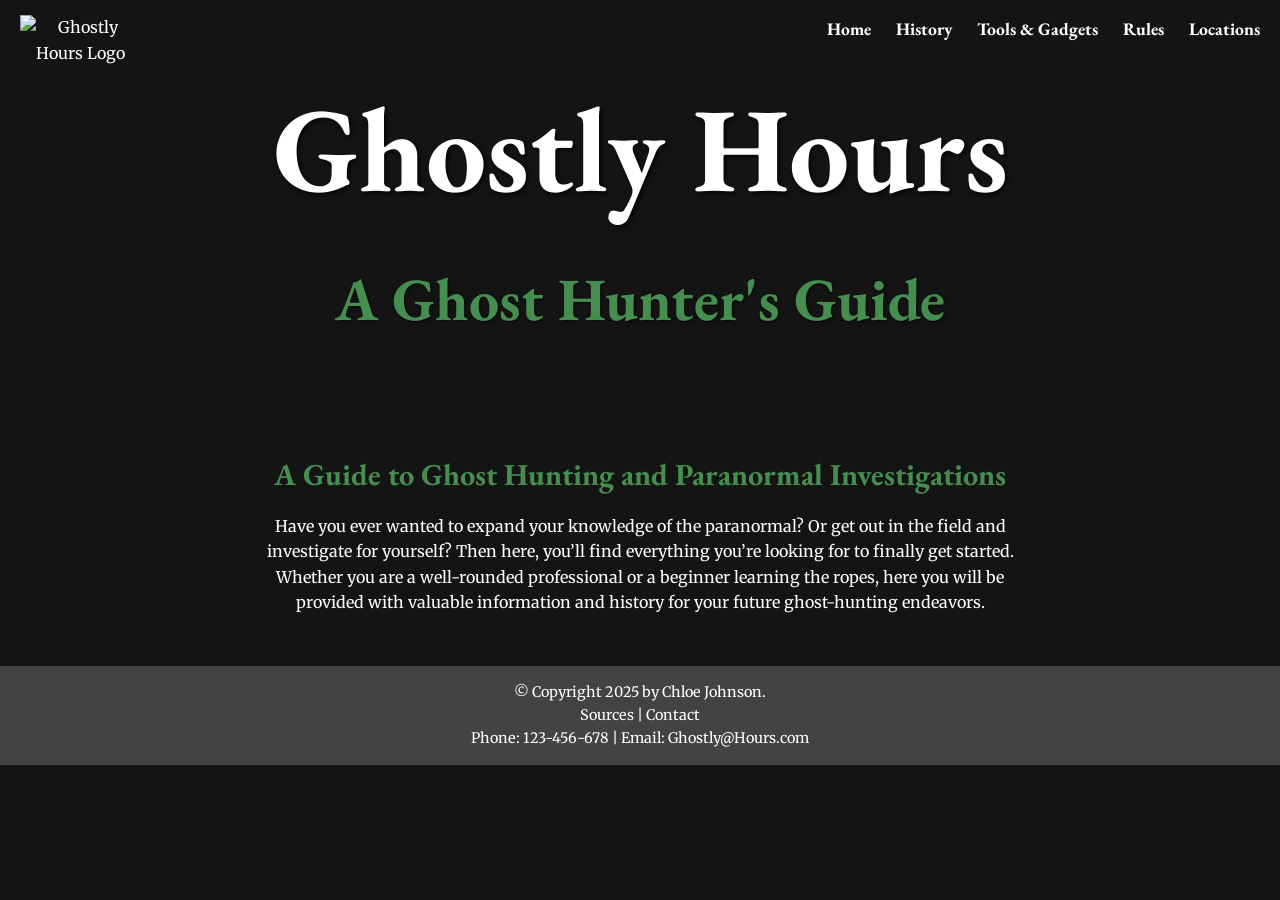
==== index.html @ ab5c8c84 "Add files via upload Add the index.html and styles.css. Add the ghostlyLOGO.gif and Header1.jpg" ====
<!DOCTYPE html>
<html lang="en">
<head>
  <meta charset="UTF-8">
  <meta name="viewport" content="width=device-width, initial-scale=1.0">
  <meta name="description" content="Ghostly Hours is a guide for ghost hunting and paranormal investigations.">
  <title>Ghostly Hours: A Ghost Hunter's Guide</title>

  <!-- Google Fonts: EB Garamond & Merriweather -->
  <link rel="preconnect" href="https://fonts.googleapis.com">
  <link rel="preconnect" href="https://fonts.gstatic.com" crossorigin>
  <link href="https://fonts.googleapis.com/css2?family=EB+Garamond:ital,wght@0,400..800;1,400..800&family=Merriweather:ital,opsz,wght@0,18..144,300..900;1,18..144,300..900&display=swap" rel="stylesheet">

  <!-- CSS File -->
  <link rel="stylesheet" href="styles.css">
</head>
<body>

  <!-- HEADER with background image -->
  <header class="site-header">
    <!-- Logo -->
    <img src="images/ghostlyLOGO.gif" alt="Ghostly Hours Logo" class="logo">

    <!-- Navigation Menu -->
    <nav class="top-nav">
      <ul>
        <li><a href="index.html">Home</a></li>
        <li><a href="#">History</a></li>
        <li><a href="#">Tools &amp; Gadgets</a></li>
        <li><a href="#">Rules</a></li>
        <li><a href="#">Locations</a></li>
      </ul>
    </nav>

    <!-- Centered Title and Tagline -->
    <div class="header-text">
      <h1>Ghostly Hours</h1>
      <p class="tagline">A Ghost Hunter's Guide</p>
    </div>
  </header>

  <!-- MAIN CONTENT -->
  <main>
    <section class="intro">
      <h2>A Guide to Ghost Hunting and Paranormal Investigations</h2>
      <p>
        Have you ever wanted to expand your knowledge of the paranormal? Or get out in the field and investigate for yourself?  
        Then here, you’ll find everything you’re looking for to finally get started. Whether you are a well-rounded professional or a beginner learning the ropes, here you will be provided with valuable information and history for your future ghost-hunting endeavors.
      </p>
    </section>
  </main>

  <!-- FOOTER -->
  <footer>
    <p>&copy; Copyright 2025 by Chloe Johnson.</p>
    <p>
      <a href="#">Sources</a> | 
      <a href="#">Contact</a>
    </p>
    <p>Phone: 123-456-678 | Email: Ghostly@Hours.com</p>
  </footer>

</body>
</html>
---- styles.css ----
/* === Root Variables: Color Scheme === */
:root {
  --text: #ffffff;
  --background: #141415;
  --primary: #27272a;
  --secondary: #434346;
  --accent: #458e4f;
}

/* === Reset === */
* {
  box-sizing: border-box;
  margin: 0;
  padding: 0;
}

/* === Body === */
body {
  background-color: var(--background);
  color: var(--text);
  font-family: 'Merriweather', serif;
  line-height: 1.6;
}

/* === Header === */
.site-header {
  position: relative;
  width: 100%;
  height: 400px;
  background: url('images/Header1.jpg') no-repeat center center/cover;
  display: flex;
  align-items: center;
  justify-content: center;
  text-align: center;
}

/* Logo at top-left */
.logo {
  position: absolute;
  top: 15px;
  left: 20px;
  width: 120px;
  height: auto;
}

/* Navigation at top-right */
.top-nav {
  position: absolute;
  top: 15px;
  right: 20px;
}

.top-nav ul {
  list-style: none;
  display: flex;
  gap: 25px;
}

.top-nav ul li a {
  font-family: 'EB Garamond', serif;
  font-size: 1.1rem;
  text-decoration: none;
  color: var(--text);
  font-weight: bold;
  transition: color 0.3s ease;
}

.top-nav ul li a:hover {
  color: var(--accent);
}

/* Centered title and tagline */
.header-text {
  color: var(--text);
}

.header-text h1 {
  font-family: 'EB Garamond', serif;
  font-size: 120px;
  font-weight: bold;
  text-shadow: 2px 2px 4px rgba(0, 0, 0, 0.8);
}

.header-text .tagline {
  font-family: 'EB Garamond', serif;
  font-size: 60px;
  font-weight: bold;
  margin-top: 6px;
  color: var(--accent);
  text-shadow: 1px 1px 3px rgba(0, 0, 0, 0.7);
}

/* === Intro Section === */
.intro {
  margin: 30px auto;
  max-width: 800px;
  text-align: center;
  padding: 20px;
}

.intro h2 {
  font-family: 'EB Garamond', serif;
  font-size: 1.9rem;
  font-weight: bold;
  margin-bottom: 15px;
  color: var(--accent);
}

.intro p {
  font-family: 'Merriweather', serif;
  font-size: 1rem;
}

/* === Footer === */
footer {
  background-color: var(--secondary);
  text-align: center;
  padding: 15px;
  margin-top: 30px;
  font-size: 0.9rem;
}

footer a {
  color: var(--text);
  text-decoration: none;
}

footer a:hover {
  color: var(--accent);
}
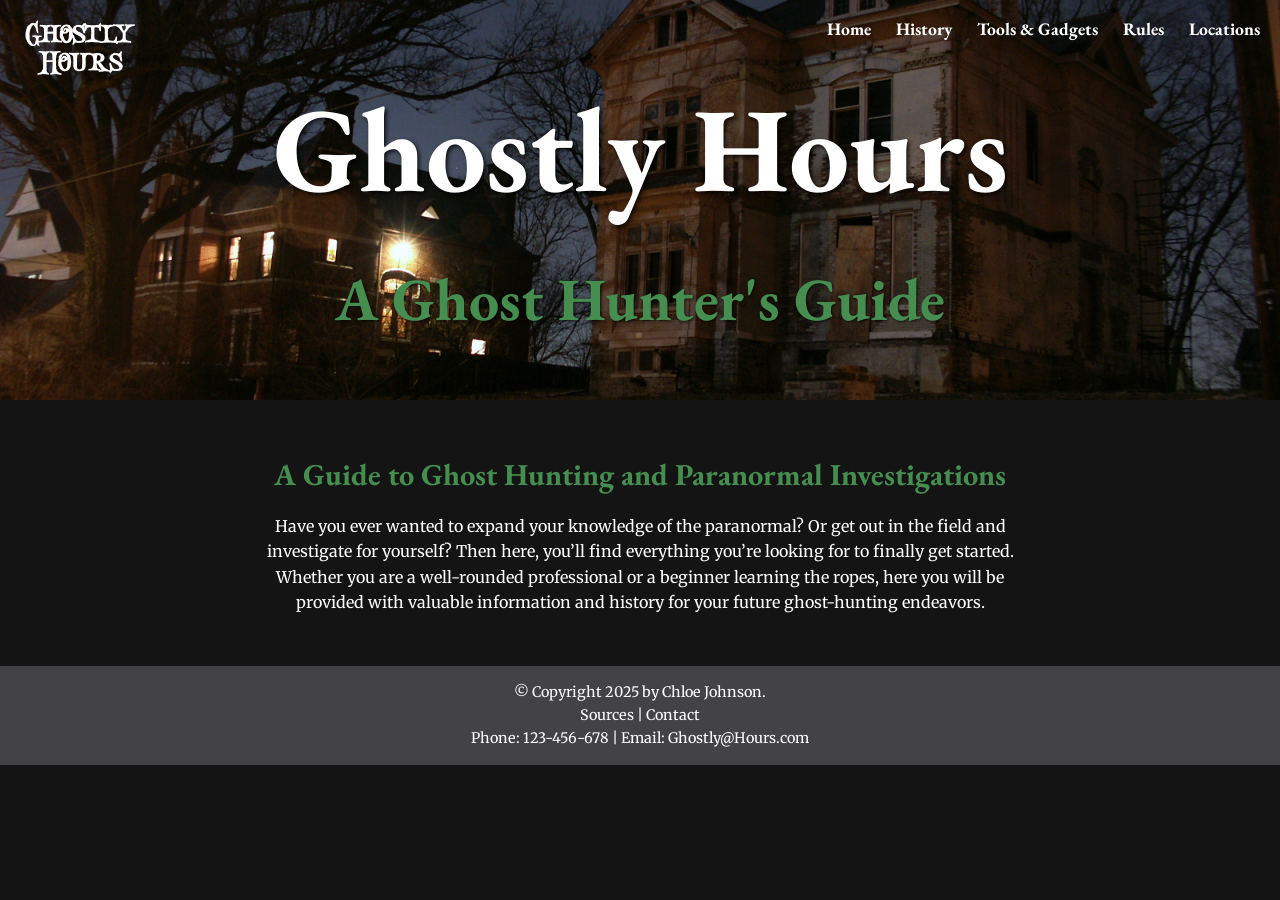
==== commit b924e5de: "Update index.html" ====
--- a/index.html
+++ b/index.html
@@ -18,8 +18,8 @@
 
   <!-- HEADER with background image -->
   <header class="site-header">
-    <!-- Logo -->
-    <img src="images/ghostlyLOGO.gif" alt="Ghostly Hours Logo" class="logo">
+    <!-- Logo (updated path - now in same folder) -->
+    <img src="ghostlyLOGO.gif" alt="Ghostly Hours Logo" class="logo">
 
     <!-- Navigation Menu -->
     <nav class="top-nav">
--- a/styles.css
+++ b/styles.css
@@ -27,7 +27,9 @@
   position: relative;
   width: 100%;
   height: 400px;
-  background: url('images/Header1.jpg') no-repeat center center/cover;
+
+  background: url('Header1.jpg') no-repeat center center/cover;
+
   display: flex;
   align-items: center;
   justify-content: center;
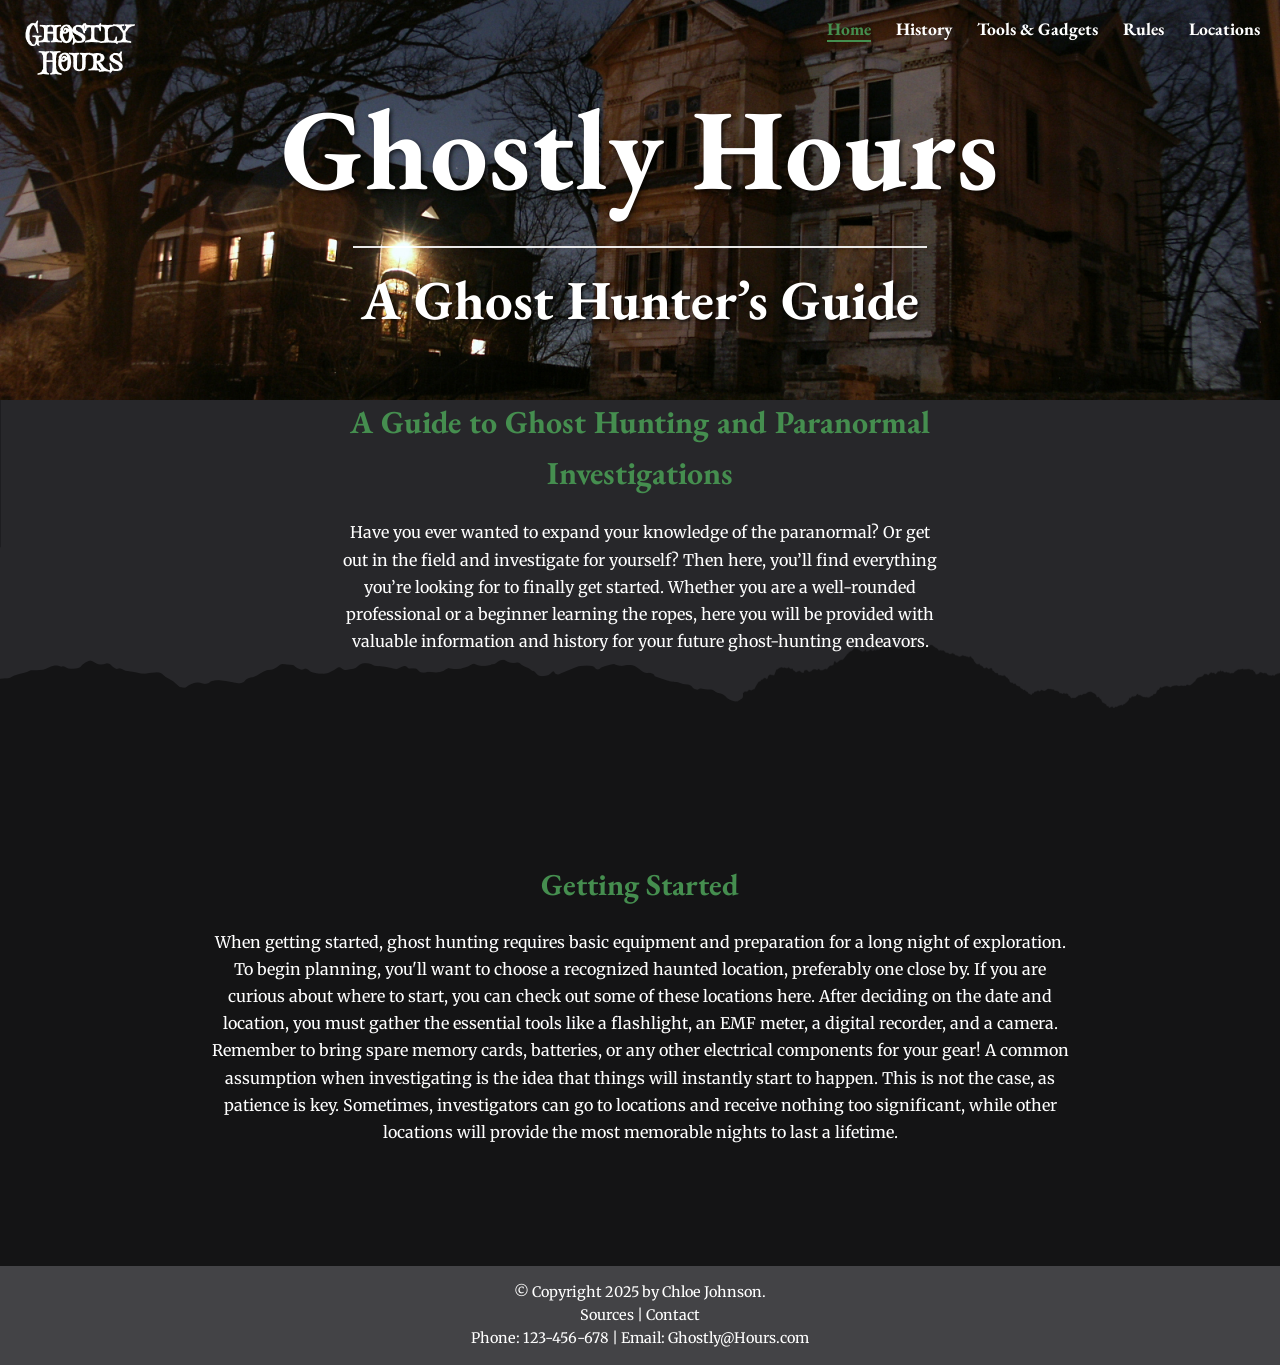
==== commit 66dd4fb4: "Add files via upload added many image jpg and pngs, updated index and styles files. added tools html" ====
--- a/index.html
+++ b/index.html
@@ -6,59 +6,67 @@
   <meta name="description" content="Ghostly Hours is a guide for ghost hunting and paranormal investigations.">
   <title>Ghostly Hours: A Ghost Hunter's Guide</title>
 
-  <!-- Google Fonts: EB Garamond & Merriweather -->
+  <!-- Google Fonts -->
   <link rel="preconnect" href="https://fonts.googleapis.com">
   <link rel="preconnect" href="https://fonts.gstatic.com" crossorigin>
-  <link href="https://fonts.googleapis.com/css2?family=EB+Garamond:ital,wght@0,400..800;1,400..800&family=Merriweather:ital,opsz,wght@0,18..144,300..900;1,18..144,300..900&display=swap" rel="stylesheet">
+  <link href="https://fonts.googleapis.com/css2?family=EB+Garamond:wght@400;600;700&family=Merriweather:wght@300;400;700&display=swap" rel="stylesheet">
 
-  <!-- CSS File -->
   <link rel="stylesheet" href="styles.css">
 </head>
 <body>
-
-  <!-- HEADER with background image -->
   <header class="site-header">
-    <!-- Logo (updated path - now in same folder) -->
     <img src="ghostlyLOGO.gif" alt="Ghostly Hours Logo" class="logo">
 
-    <!-- Navigation Menu -->
     <nav class="top-nav">
-      <ul>
-        <li><a href="index.html">Home</a></li>
-        <li><a href="#">History</a></li>
-        <li><a href="#">Tools &amp; Gadgets</a></li>
-        <li><a href="#">Rules</a></li>
-        <li><a href="#">Locations</a></li>
-      </ul>
-    </nav>
+  <ul>
+    <li><a href="index.html" class="active">Home</a></li>
+    <li><a href="history.html">History</a></li>
+    <li><a href="tools.html">Tools &amp; Gadgets</a></li>
+    <li><a href="#">Rules</a></li>
+    <li><a href="#">Locations</a></li>
+  </ul>
+</nav>
 
-    <!-- Centered Title and Tagline -->
     <div class="header-text">
-      <h1>Ghostly Hours</h1>
-      <p class="tagline">A Ghost Hunter's Guide</p>
+      <h1 class="main-title">Ghostly Hours</h1>
+      <hr class="divider-line">
+      <p class="tagline">A Ghost Hunter’s Guide</p>
     </div>
   </header>
 
-  <!-- MAIN CONTENT -->
   <main>
-    <section class="intro">
-      <h2>A Guide to Ghost Hunting and Paranormal Investigations</h2>
+    <!-- Intro Section with Image Overlay -->
+    <section class="intro-section">
+      <img src="Faded.png" alt="Haunted texture" class="intro-image">
+      <div class="intro-text">
+        <h2>A Guide to Ghost Hunting and Paranormal Investigations</h2>
+        <p>
+          Have you ever wanted to expand your knowledge of the paranormal? Or get out in the field and investigate for yourself?
+          Then here, you’ll find everything you’re looking for to finally get started. Whether you are a well-rounded professional
+          or a beginner learning the ropes, here you will be provided with valuable information and history for your future ghost-hunting endeavors.
+        </p>
+      </div>
+    </section>
+
+    <!-- Getting Started Section -->
+    <section class="getting-started">
+      <h2>Getting Started</h2>
       <p>
-        Have you ever wanted to expand your knowledge of the paranormal? Or get out in the field and investigate for yourself?  
-        Then here, you’ll find everything you’re looking for to finally get started. Whether you are a well-rounded professional or a beginner learning the ropes, here you will be provided with valuable information and history for your future ghost-hunting endeavors.
+        When getting started, ghost hunting requires basic equipment and preparation for a long night of exploration. To begin planning,
+        you'll want to choose a recognized haunted location, preferably one close by. If you are curious about where to start, you can check
+        out some of these locations here. After deciding on the date and location, you must gather the essential tools like a flashlight,
+        an EMF meter, a digital recorder, and a camera. Remember to bring spare memory cards, batteries, or any other electrical components
+        for your gear! A common assumption when investigating is the idea that things will instantly start to happen. This is not the case,
+        as patience is key. Sometimes, investigators can go to locations and receive nothing too significant, while other locations will
+        provide the most memorable nights to last a lifetime.
       </p>
     </section>
   </main>
 
-  <!-- FOOTER -->
   <footer>
     <p>&copy; Copyright 2025 by Chloe Johnson.</p>
-    <p>
-      <a href="#">Sources</a> | 
-      <a href="#">Contact</a>
-    </p>
+    <p><a href="#">Sources</a> | <a href="#">Contact</a></p>
     <p>Phone: 123-456-678 | Email: Ghostly@Hours.com</p>
   </footer>
-
 </body>
 </html>
--- a/styles.css
+++ b/styles.css
@@ -27,16 +27,99 @@
   position: relative;
   width: 100%;
   height: 400px;
-
   background: url('Header1.jpg') no-repeat center center/cover;
-
   display: flex;
   align-items: center;
   justify-content: center;
   text-align: center;
 }
-
-/* Logo at top-left */
+/* === Subpage Header (for History Page) === */
+.subpage-header {
+  position: relative;
+  width: 100%;
+  height: 350px;
+  background-size: cover;
+  background-position: center center;
+  display: flex;
+  justify-content: center;
+  align-items: center;
+}
+
+.subpage-header::after {
+  content: "";
+  position: absolute;
+  inset: 0;
+  background-color: rgba(0, 0, 0, 0.5); /* subtle dark overlay for readability */
+}
+
+.subpage-title {
+  position: relative;
+  text-align: center;
+  z-index: 2;
+}
+
+.subpage-title h1 {
+  font-family: 'EB Garamond', serif;
+  font-size: 90px;
+  font-weight: 700;
+  color: #ffffff;
+  text-shadow: 2px 2px 5px rgba(0, 0, 0, 0.7);
+}
+
+/* Adjust nav placement for subpage */
+.subpage-header .top-nav {
+  position: absolute;
+  top: 20px;
+  right: 20px;
+}
+/* === Subpage Header (for History Page) === */
+.subpage-header {
+  position: relative;
+  width: 100%;
+  height: 350px;
+  background-size: cover;
+  background-position: center center;
+  display: flex;
+  justify-content: center;
+  align-items: center;
+}
+
+.subpage-header::after {
+  content: "";
+  position: absolute;
+  inset: 0;
+  background-color: rgba(0, 0, 0, 0.5); /* subtle dark overlay for readability */
+}
+
+.subpage-title {
+  position: relative;
+  text-align: center;
+  z-index: 2;
+}
+
+.subpage-title h1 {
+  font-family: 'EB Garamond', serif;
+  font-size: 90px;
+  font-weight: 700;
+  color: #ffffff;
+  text-shadow: 2px 2px 5px rgba(0, 0, 0, 0.7);
+}
+
+/* === Fix for Unclickable Navigation on Subpages === */
+.subpage-header .top-nav {
+  position: absolute;
+  top: 20px;
+  right: 20px;
+  z-index: 10; /* ensures links sit above overlay */
+}
+
+.top-nav a {
+  position: relative;
+  z-index: 10;
+  pointer-events: auto; /* makes sure they’re clickable */
+}
+
+/* Logo */
 .logo {
   position: absolute;
   top: 15px;
@@ -45,7 +128,7 @@
   height: auto;
 }
 
-/* Navigation at top-right */
+/* Navigation */
 .top-nav {
   position: absolute;
   top: 15px;
@@ -71,46 +154,113 @@
   color: var(--accent);
 }
 
-/* Centered title and tagline */
+/* Active navigation highlight */
+.top-nav a.active {
+  color: var(--accent);
+  font-weight: bold;
+  border-bottom: 2px solid var(--accent);
+}
+
+/* === Header Text === */
 .header-text {
-  color: var(--text);
-}
-
-.header-text h1 {
-  font-family: 'EB Garamond', serif;
-  font-size: 120px;
-  font-weight: bold;
-  text-shadow: 2px 2px 4px rgba(0, 0, 0, 0.8);
-}
-
-.header-text .tagline {
-  font-family: 'EB Garamond', serif;
-  font-size: 60px;
-  font-weight: bold;
-  margin-top: 6px;
-  color: var(--accent);
-  text-shadow: 1px 1px 3px rgba(0, 0, 0, 0.7);
-}
-
-/* === Intro Section === */
-.intro {
-  margin: 30px auto;
-  max-width: 800px;
-  text-align: center;
+  text-align: center;
+  color: #ffffff;
+}
+
+.main-title {
+  font-family: 'EB Garamond', serif;
+  font-size: 115px;
+  font-weight: 700;
+  color: #ffffff;
+  letter-spacing: 1px;
+  text-shadow: 2px 2px 4px rgba(0, 0, 0, 0.7);
+  margin-bottom: 0.4rem;
+}
+
+.divider-line {
+  display: block;
+  margin: 0 auto;
+  width: 80%;
+  max-width: 720px;
+  height: 2px;
+  background-color: #ffffff;
+  border: none;
+  opacity: 0.9;
+}
+
+.tagline {
+  font-family: 'EB Garamond', serif;
+  font-size: 55px; /* Bigger tagline */
+  font-weight: 700;
+  color: #ffffff;
+  margin-top: 0.5rem;
+  text-shadow: 2px 2px 3px rgba(0, 0, 0, 0.7);
+}
+
+/* === Intro Section with Image Overlay === */
+.intro-section {
+  position: relative;
+  width: 100%;
+  height: 420px;
+  overflow: hidden;
+  display: flex;
+  justify-content: center;
+  align-items: center;
+  margin-top: 0px;
+}
+
+.intro-image {
+  width: 100%;
+  height: 100%;
+  object-fit: cover;
+  filter: brightness(100%);
+}
+
+.intro-text {
+  position: absolute;
+  top: 30%;
+  left: 50%;
+  transform: translate(-50%, -50%);
+  text-align: center;
+  max-width: 900px;
+  color: var(--text);
+  padding: 0 20px;
+}
+
+.intro-text h2 {
+  font-family: 'EB Garamond', serif;
+  color: var(--accent);
+  font-size: 2rem;
+  margin-bottom: 20px;
+}
+
+.intro-text p {
+  font-family: 'Merriweather', serif;
+  font-size: 1rem;
+  line-height: 1.7;
+  color: var(--text);
+}
+
+/* === Getting Started Section === */
+.getting-started {
+  text-align: center;
+  max-width: 900px;
+  margin: 20px auto 100px auto;
   padding: 20px;
 }
 
-.intro h2 {
+.getting-started h2 {
   font-family: 'EB Garamond', serif;
   font-size: 1.9rem;
-  font-weight: bold;
-  margin-bottom: 15px;
-  color: var(--accent);
-}
-
-.intro p {
+  color: var(--accent);
+  margin-bottom: 20px;
+}
+
+.getting-started p {
   font-family: 'Merriweather', serif;
   font-size: 1rem;
+  line-height: 1.7;
+  color: var(--text);
 }
 
 /* === Footer === */
@@ -130,3 +280,249 @@
 footer a:hover {
   color: var(--accent);
 }
+/* === History Page Styling Fixes === */
+
+/* Headline styling */
+.page-intro h2 {
+  font-family: 'EB Garamond', serif;
+  color: var(--accent);
+  font-weight: 700;
+  font-size: 1.9rem;
+  text-align: center;
+  margin-bottom: 25px;
+}
+
+/* Sources section */
+.sources {
+  text-align: center;
+  max-width: 900px;
+  margin: 20px auto 80px auto;
+  font-family: 'Merriweather', serif;
+}
+
+.sources h3 {
+  color: var(--accent);
+  font-size: 1.3rem;
+  font-weight: 700;
+  margin-bottom: 10px;
+}
+
+.sources ul {
+  list-style: none;
+  padding: 0;
+}
+
+.sources ul li {
+  margin: 8px 0;
+}
+
+.sources a {
+  color: var(--accent);
+  text-decoration: none;
+  font-size: 0.9rem;
+  transition: color 0.3s ease;
+}
+
+.sources a:hover {
+  color: #5cb86a; /* lighter green hover */
+  text-decoration: underline;
+}
+/* === Tools & Gadgets Page Layout === */
+
+/* Grid layout for tools */
+.tools-grid {
+  display: grid;
+  grid-template-columns: repeat(2, 1fr);
+  gap: 40px;
+  max-width: 1000px;
+  margin: 50px auto;
+  text-align: center;
+}
+
+.tool-item img {
+  width: 100%;
+  height: auto;
+  border-radius: 8px;
+}
+
+.tool-item h3 {
+  color: var(--accent);
+  font-family: 'EB Garamond', serif;
+  font-size: 1.5rem;
+  margin-top: 15px;
+}
+
+.tool-item p {
+  font-family: 'Merriweather', serif;
+  font-size: 1rem;
+  color: var(--text);
+  margin-top: 10px;
+}
+
+/* === Tools Table Section === */
+.tools-table-section {
+  text-align: center;
+  max-width: 1000px;
+  margin: 50px auto;
+}
+
+.tools-table-section h3 {
+  color: var(--accent);
+  font-size: 1.8rem;
+  font-family: 'EB Garamond', serif;
+  margin-bottom: 15px;
+}
+
+.tools-table {
+  width: 100%;
+  border-collapse: collapse;
+  margin-top: 20px;
+}
+
+.tools-table th,
+.tools-table td {
+  border: 1px solid var(--secondary);
+  padding: 10px;
+  color: var(--text);
+}
+
+.tools-table th {
+  background-color: var(--primary);
+  color: var(--accent);
+  font-weight: bold;
+}
+
+.tools-table td {
+  background-color: var(--background);
+}
+
+/* === Tools Page Summary Section === */
+.summary {
+  text-align: center;
+  max-width: 900px;
+  margin: 40px auto 80px auto;
+  font-family: 'Merriweather', serif;
+  font-size: 1rem;
+  color: var(--text);
+  line-height: 1.7;
+}
+/* === TOOLS PAGE ADJUSTMENTS === */
+
+/* Headline text under banner */
+.page-intro h2 {
+  color: var(--accent);
+  font-family: 'EB Garamond', serif;
+  font-size: 2.3rem;     /* bigger headline */
+  font-weight: 600;      /* semi-bold */
+  text-align: center;
+  margin-bottom: 15px;
+}
+
+.page-intro p {
+  font-family: 'Merriweather', serif;
+  font-size: 1.2rem;     /* bigger supporting text */
+  line-height: 1.8;
+  color: var(--text);
+  text-align: center;
+  max-width: 900px;
+  margin: 0 auto 40px auto;
+}
+
+/* Larger body text for the whole tools page */
+.tool-item p,
+.tools-table-section p,
+.tools-table td,
+.tools-table th,
+.summary p {
+  font-size: 1.1rem;
+  line-height: 1.8;
+}
+
+/* Remove border/white frame on K-II Meter image */
+.tool-item img {
+  width: 100%;
+  height: auto;
+  border: none;
+  border-radius: 8px;
+  outline: none;
+  box-shadow: none;
+  background: none;
+}
+
+/* Summary section emphasized */
+.summary p {
+  font-size: 1.25rem;     /* bigger text */
+  font-weight: 600;       /* semi-bold */
+  text-align: center;
+  margin-top: 30px;
+}
+
+/* === HISTORY PAGE DIVIDER - THIN VERSION === */
+.line-divider {
+  text-align: center;
+  margin: 60px auto 50px auto;
+  width: 100%;
+}
+
+.line-divider img {
+  display: block;
+  margin: 0 auto;
+  width: 75%;           /* keeps it long */
+  max-width: 900px;
+  height: 2px;          /* makes it thin and sleek */
+  object-fit: cover;    /* maintains smooth scaling */
+  opacity: 0.8;
+  filter: brightness(90%);
+}
+
+/* === HISTORY PAGE HEADLINE SPACING === */
+.page-intro h2 {
+  margin-top: 40px;      /* moves headline down from the banner */
+  font-size: 2.2rem;     /* optional: keeps it strong but elegant */
+  font-weight: 600;      /* semi-bold for readability */
+  color: var(--accent);
+  text-align: center;
+}
+
+/* === HISTORY PAGE CENTER IMAGE === */
+.center-image {
+  text-align: center;
+  margin: 40px auto;
+}
+
+.center-image img {
+  width: 60%;
+  max-width: 700px;
+  height: auto;
+  border-radius: 6px;
+  box-shadow: 0 0 10px rgba(0, 0, 0, 0.5);
+}
+
+.center-image p {
+  font-family: 'Merriweather', serif;
+  font-size: 1rem;
+  color: var(--text);
+  margin-top: 10px;
+  font-style: italic;
+  opacity: 0.9;
+}
+
+/* === HISTORY PAGE SOURCE LINKS INLINE === */
+.source-links {
+  text-align: center;
+  margin-top: 10px;
+  font-family: 'Merriweather', serif;
+  font-size: 0.95rem;
+}
+
+.source-links a {
+  color: var(--accent);
+  text-decoration: none;
+  padding: 0 8px;
+  transition: color 0.3s ease;
+}
+
+.source-links a:hover {
+  color: #5cb86a; /* slightly lighter on hover */
+  text-decoration: underline;
+}
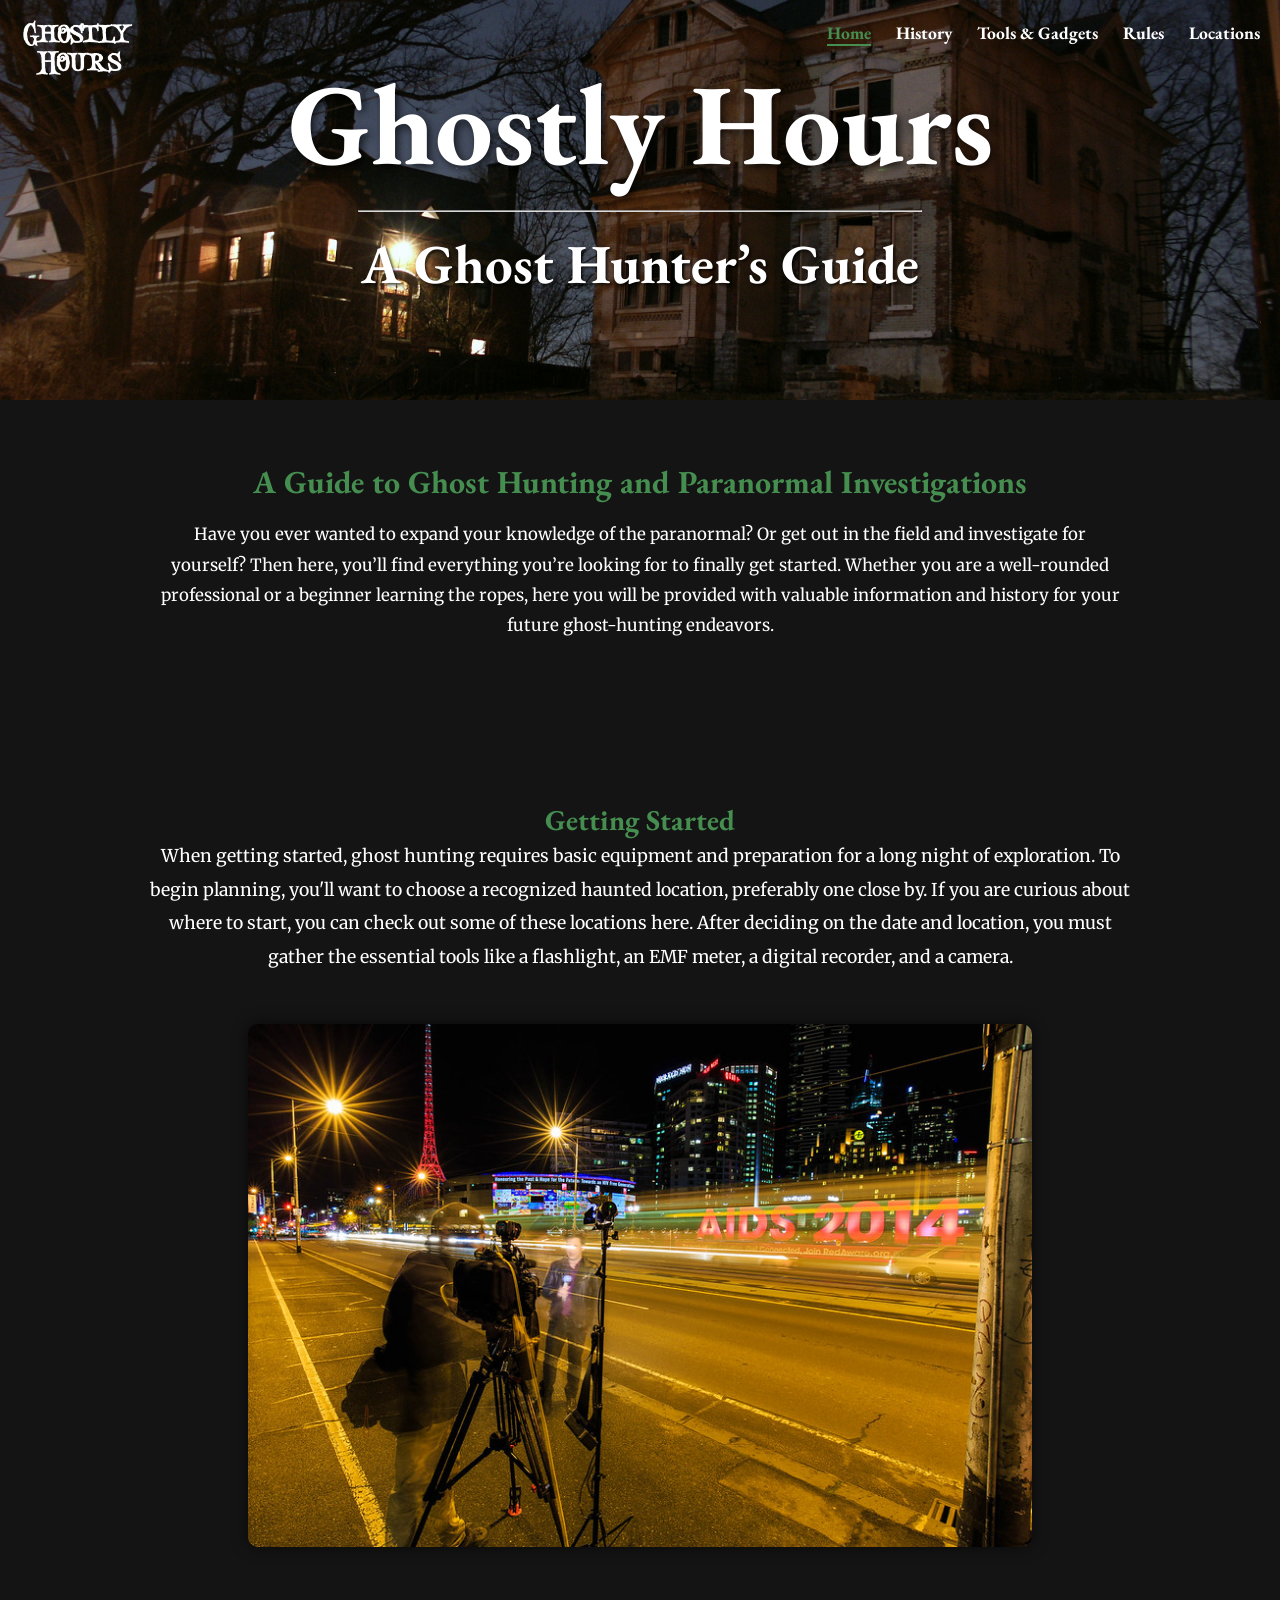
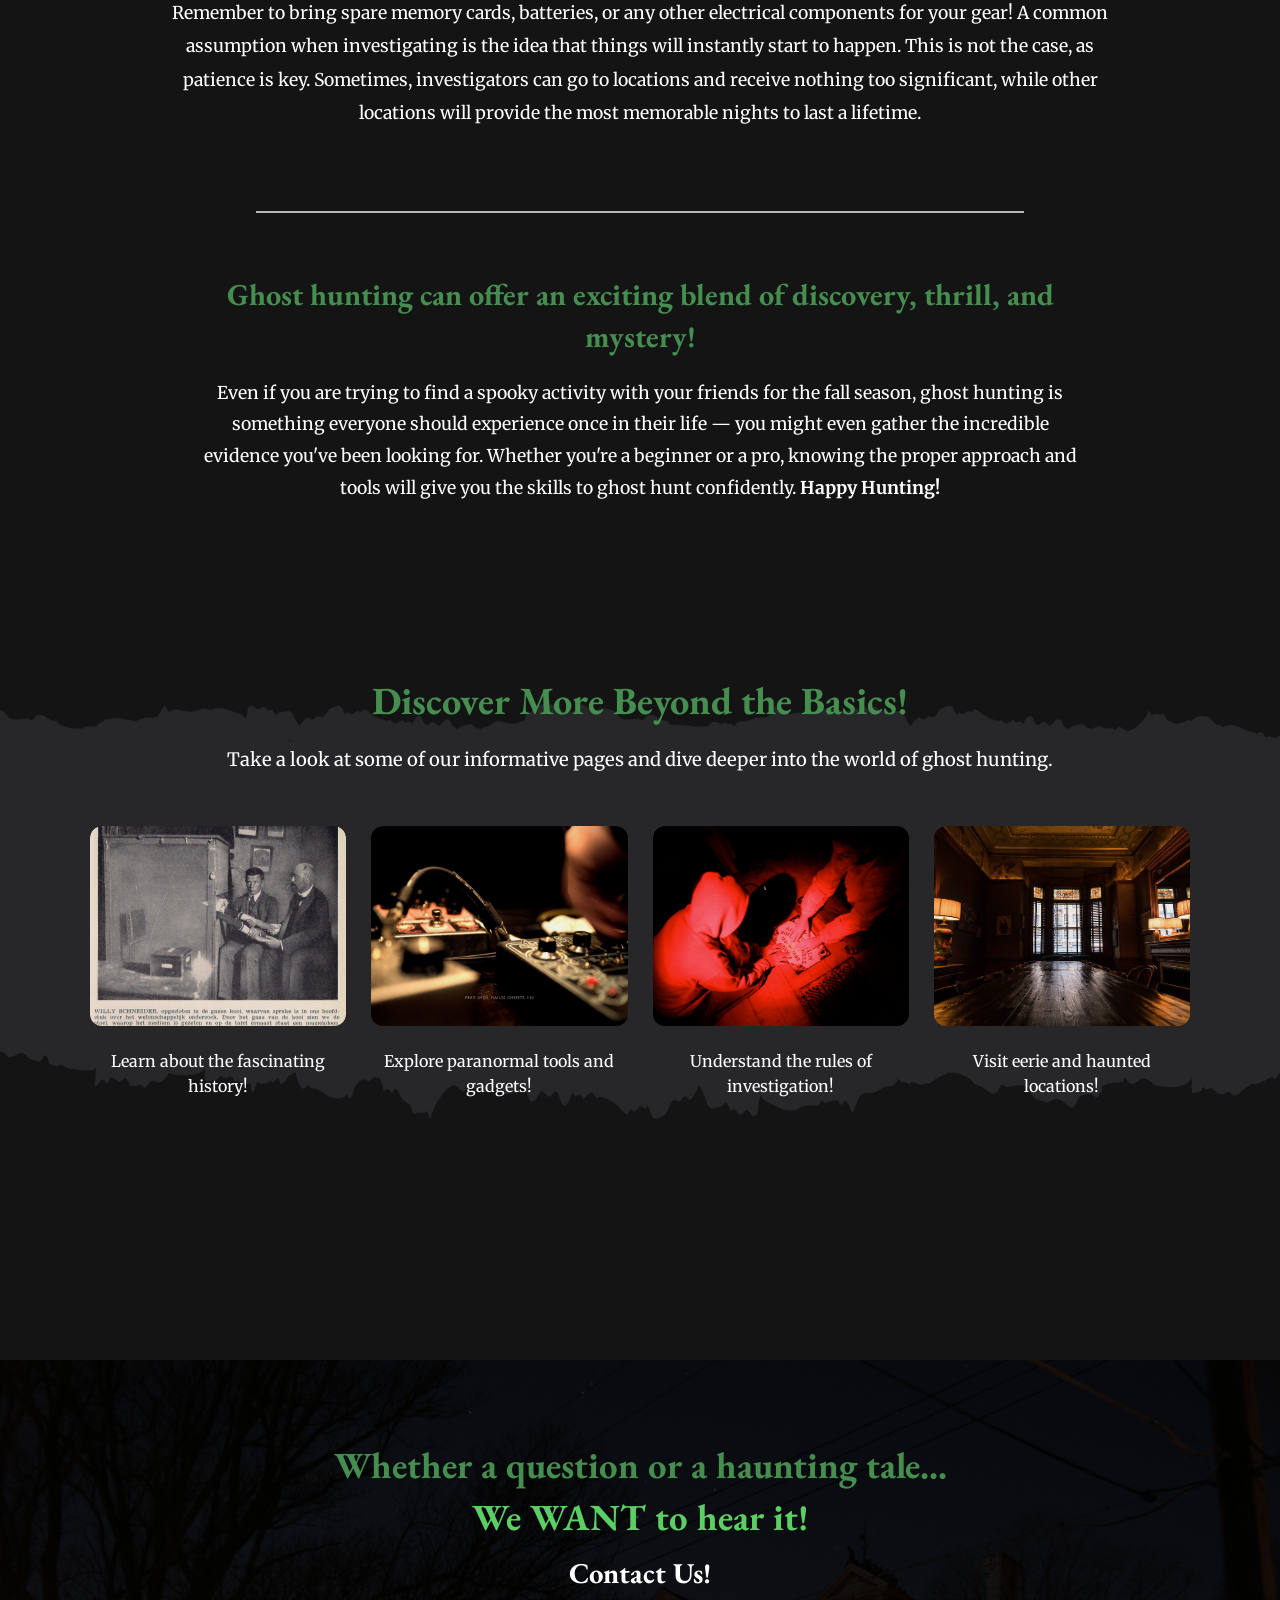
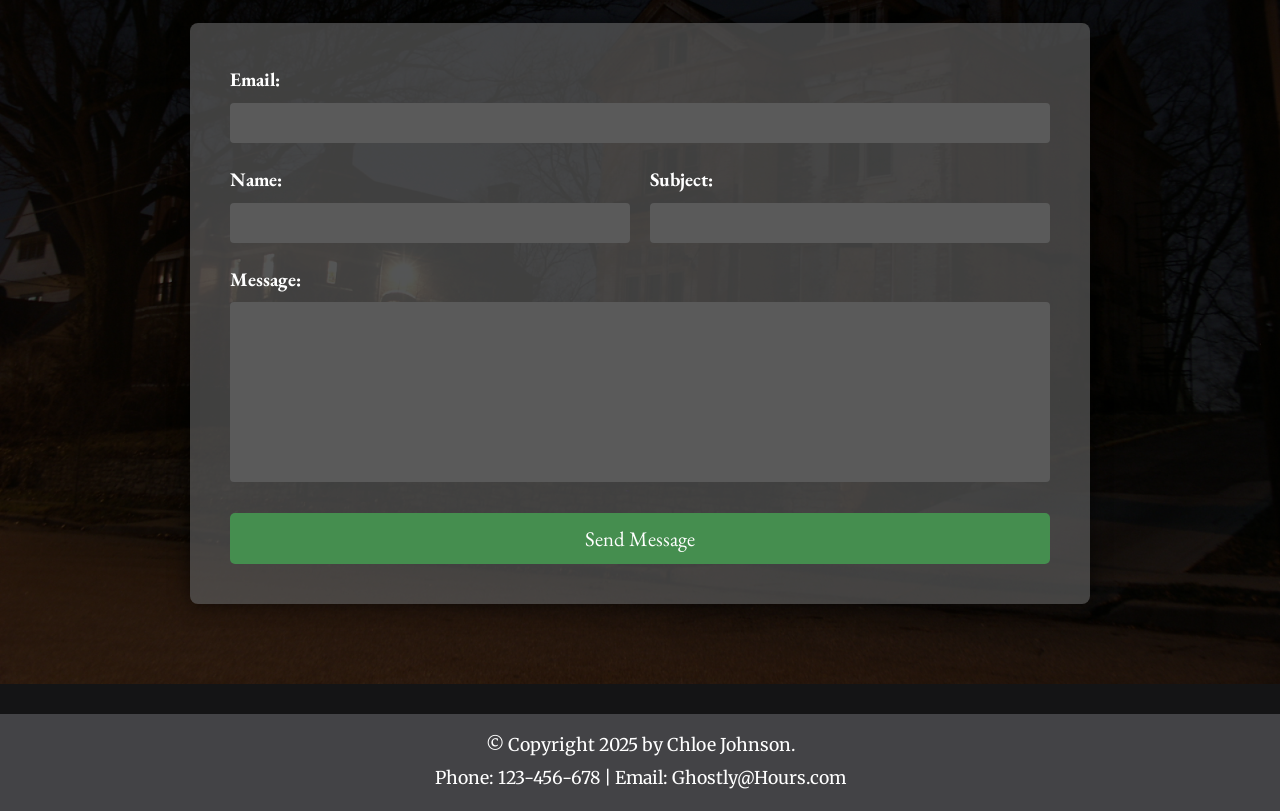
==== commit 1658fda1: "added files added updated htmls and csss, along with images and mp4s" ====
--- a/index.html
+++ b/index.html
@@ -1,3 +1,4 @@
+
 <!DOCTYPE html>
 <html lang="en">
 <head>
@@ -22,8 +23,8 @@
     <li><a href="index.html" class="active">Home</a></li>
     <li><a href="history.html">History</a></li>
     <li><a href="tools.html">Tools &amp; Gadgets</a></li>
-    <li><a href="#">Rules</a></li>
-    <li><a href="#">Locations</a></li>
+    <li><a href="rules.html">Rules</a></li>
+    <li><a href="locations.html">Locations</a></li>
   </ul>
 </nav>
 
@@ -36,9 +37,8 @@
 
   <main>
     <!-- Intro Section with Image Overlay -->
-    <section class="intro-section">
-      <img src="Faded.png" alt="Haunted texture" class="intro-image">
-      <div class="intro-text">
+    <section class="faded-banner">
+      <div class="banner-text">
         <h2>A Guide to Ghost Hunting and Paranormal Investigations</h2>
         <p>
           Have you ever wanted to expand your knowledge of the paranormal? Or get out in the field and investigate for yourself?
@@ -49,24 +49,119 @@
     </section>
 
     <!-- Getting Started Section -->
-    <section class="getting-started">
-      <h2>Getting Started</h2>
-      <p>
-        When getting started, ghost hunting requires basic equipment and preparation for a long night of exploration. To begin planning,
-        you'll want to choose a recognized haunted location, preferably one close by. If you are curious about where to start, you can check
-        out some of these locations here. After deciding on the date and location, you must gather the essential tools like a flashlight,
-        an EMF meter, a digital recorder, and a camera. Remember to bring spare memory cards, batteries, or any other electrical components
-        for your gear! A common assumption when investigating is the idea that things will instantly start to happen. This is not the case,
-        as patience is key. Sometimes, investigators can go to locations and receive nothing too significant, while other locations will
-        provide the most memorable nights to last a lifetime.
-      </p>
-    </section>
+<section class="getting-started">
+  <h2>Getting Started</h2>
+  <p>
+    When getting started, ghost hunting requires basic equipment and preparation for a long night of exploration. To begin planning,
+    you'll want to choose a recognized haunted location, preferably one close by. If you are curious about where to start, you can check
+    out some of these locations here. After deciding on the date and location, you must gather the essential tools like a flashlight,
+    an EMF meter, a digital recorder, and a camera.
+  </p>
+
+  <!-- Image Divider -->
+  <section class="image-divider">
+    <img src="cameraman.jpg" alt="Ghost hunter with camera" class="divider-img">
+  </section>
+
+  <p>
+    Remember to bring spare memory cards, batteries, or any other electrical components for your gear! A common assumption when
+    investigating is the idea that things will instantly start to happen. This is not the case, as patience is key. Sometimes,
+    investigators can go to locations and receive nothing too significant, while other locations will provide the most memorable
+    nights to last a lifetime.
+  </p>
+</section>
+
+<!-- Line Divider -->
+<section class="line-divider">
+  <img src="Line.jpg" alt="Divider line" class="divider-img">
+</section>
+
+<!-- Sub Headline and Summary -->
+<section class="sub-message">
+  <h2>Ghost hunting can offer an exciting blend of discovery, thrill, and mystery!</h2>
+  <p>
+    Even if you are trying to find a spooky activity with your friends for the fall season, ghost hunting is something everyone should experience once in their life — you might even gather the incredible evidence you've been looking for. Whether you're a beginner or a pro, knowing the proper approach and tools will give you the skills to ghost hunt confidently. 
+    <strong>Happy Hunting!</strong>
+  </p>
+</section>
+
+<!-- Discover More Section -->
+<section class="discover-more">
+  <h2>Discover More Beyond the Basics!</h2>
+  <p>
+    Take a look at some of our informative pages and dive deeper into the world of ghost hunting.
+  </p>
+
+  <!-- Four linked images -->
+  <div class="discover-grid">
+    <!-- History -->
+    <a href="history.html" class="discover-item">
+      <img src="historybanner.jpg" alt="History Banner">
+      <div class="overlay-text">Learn More!</div>
+      <p>Learn about the fascinating history!</p>
+    </a>
+
+    <!-- Tools & Gadgets -->
+    <a href="tools.html" class="discover-item">
+      <img src="toolsandgadgetsbanner.jpg" alt="Tools Banner">
+      <div class="overlay-text">Learn More!</div>
+      <p>Explore paranormal tools and gadgets!</p>
+    </a>
+
+    <!-- Rules -->
+    <a href="rules.html" class="discover-item">
+      <img src="rulesbanner.jpg" alt="Rules Banner">
+      <div class="overlay-text">Learn More!</div>
+      <p>Understand the rules of investigation!</p>
+    </a>
+
+    <!-- Locations -->
+    <a href="locations.html" class="discover-item">
+      <img src="locationsbanner.jpg" alt="Locations Banner">
+      <div class="overlay-text">Learn More!</div>
+      <p>Visit eerie and haunted locations!</p>
+    </a>
+  </div>
+</section>
+
+<!-- Contact Section -->
+<section class="contact-section">
+  <h2 class="contact-heading">
+    Whether a question or a haunting tale... <br>
+    <span>We WANT to hear it!</span>
+  </h2>
+
+  <h3 class="contact-subheading">Contact Us!</h3>
+
+  <form class="contact-form" action="#" method="post">
+    <label for="email">Email:</label>
+    <input type="email" id="email" name="email" required>
+
+    <div class="form-row">
+      <div>
+        <label for="name">Name:</label>
+        <input type="text" id="name" name="name" required>
+      </div>
+      <div>
+        <label for="subject">Subject:</label>
+        <input type="text" id="subject" name="subject" required>
+      </div>
+    </div>
+
+    <label for="message">Message:</label>
+    <textarea id="message" name="message" rows="8" required></textarea>
+
+    <button type="submit">Send Message</button>
+  </form>
+</section>
   </main>
 
   <footer>
     <p>&copy; Copyright 2025 by Chloe Johnson.</p>
-    <p><a href="#">Sources</a> | <a href="#">Contact</a></p>
-    <p>Phone: 123-456-678 | Email: Ghostly@Hours.com</p>
+    <p>
+  Phone: 123-456-678 |
+  Email: <a href="mailto:Ghostly@Hours.com?subject=Ghostly%20Hours%20Inquiry">Ghostly@Hours.com</a>
+</p>
   </footer>
 </body>
 </html>
--- a/styles.css
+++ b/styles.css
@@ -19,7 +19,22 @@
   background-color: var(--background);
   color: var(--text);
   font-family: 'Merriweather', serif;
-  line-height: 1.6;
+  font-size: 1.2rem;
+  line-height: 1.8;
+}
+
+/* === Paragraphs === */
+p {
+  font-size: 1.2rem;
+  line-height: 1.9;
+  color: var(--text);
+}
+
+/* === Headings === */
+h1, h2, h3 {
+  font-family: 'EB Garamond', serif;
+  color: var(--accent);
+  line-height: 1.4;
 }
 
 /* === Header === */
@@ -33,93 +48,8 @@
   justify-content: center;
   text-align: center;
 }
-/* === Subpage Header (for History Page) === */
-.subpage-header {
-  position: relative;
-  width: 100%;
-  height: 350px;
-  background-size: cover;
-  background-position: center center;
-  display: flex;
-  justify-content: center;
-  align-items: center;
-}
-
-.subpage-header::after {
-  content: "";
-  position: absolute;
-  inset: 0;
-  background-color: rgba(0, 0, 0, 0.5); /* subtle dark overlay for readability */
-}
-
-.subpage-title {
-  position: relative;
-  text-align: center;
-  z-index: 2;
-}
-
-.subpage-title h1 {
-  font-family: 'EB Garamond', serif;
-  font-size: 90px;
-  font-weight: 700;
-  color: #ffffff;
-  text-shadow: 2px 2px 5px rgba(0, 0, 0, 0.7);
-}
-
-/* Adjust nav placement for subpage */
-.subpage-header .top-nav {
-  position: absolute;
-  top: 20px;
-  right: 20px;
-}
-/* === Subpage Header (for History Page) === */
-.subpage-header {
-  position: relative;
-  width: 100%;
-  height: 350px;
-  background-size: cover;
-  background-position: center center;
-  display: flex;
-  justify-content: center;
-  align-items: center;
-}
-
-.subpage-header::after {
-  content: "";
-  position: absolute;
-  inset: 0;
-  background-color: rgba(0, 0, 0, 0.5); /* subtle dark overlay for readability */
-}
-
-.subpage-title {
-  position: relative;
-  text-align: center;
-  z-index: 2;
-}
-
-.subpage-title h1 {
-  font-family: 'EB Garamond', serif;
-  font-size: 90px;
-  font-weight: 700;
-  color: #ffffff;
-  text-shadow: 2px 2px 5px rgba(0, 0, 0, 0.7);
-}
-
-/* === Fix for Unclickable Navigation on Subpages === */
-.subpage-header .top-nav {
-  position: absolute;
-  top: 20px;
-  right: 20px;
-  z-index: 10; /* ensures links sit above overlay */
-}
-
-.top-nav a {
-  position: relative;
-  z-index: 10;
-  pointer-events: auto; /* makes sure they’re clickable */
-}
-
-/* Logo */
+
+/* === Logo === */
 .logo {
   position: absolute;
   top: 15px;
@@ -128,19 +58,17 @@
   height: auto;
 }
 
-/* Navigation */
+/* === Navigation === */
 .top-nav {
   position: absolute;
   top: 15px;
   right: 20px;
 }
-
 .top-nav ul {
   list-style: none;
   display: flex;
   gap: 25px;
 }
-
 .top-nav ul li a {
   font-family: 'EB Garamond', serif;
   font-size: 1.1rem;
@@ -149,15 +77,11 @@
   font-weight: bold;
   transition: color 0.3s ease;
 }
-
 .top-nav ul li a:hover {
   color: var(--accent);
 }
-
-/* Active navigation highlight */
 .top-nav a.active {
   color: var(--accent);
-  font-weight: bold;
   border-bottom: 2px solid var(--accent);
 }
 
@@ -166,17 +90,13 @@
   text-align: center;
   color: #ffffff;
 }
-
 .main-title {
   font-family: 'EB Garamond', serif;
   font-size: 115px;
   font-weight: 700;
-  color: #ffffff;
-  letter-spacing: 1px;
   text-shadow: 2px 2px 4px rgba(0, 0, 0, 0.7);
   margin-bottom: 0.4rem;
 }
-
 .divider-line {
   display: block;
   margin: 0 auto;
@@ -184,16 +104,12 @@
   max-width: 720px;
   height: 2px;
   background-color: #ffffff;
-  border: none;
   opacity: 0.9;
 }
-
 .tagline {
   font-family: 'EB Garamond', serif;
-  font-size: 55px; /* Bigger tagline */
+  font-size: 55px;
   font-weight: 700;
-  color: #ffffff;
-  margin-top: 0.5rem;
   text-shadow: 2px 2px 3px rgba(0, 0, 0, 0.7);
 }
 
@@ -206,34 +122,29 @@
   display: flex;
   justify-content: center;
   align-items: center;
-  margin-top: 0px;
-}
-
+  margin-top: 0;
+}
 .intro-image {
   width: 100%;
   height: 100%;
   object-fit: cover;
-  filter: brightness(100%);
-}
-
+}
 .intro-text {
   position: absolute;
-  top: 30%;
+  top: 15%;            /* move this number lower to push text up */
   left: 50%;
   transform: translate(-50%, -50%);
   text-align: center;
-  max-width: 900px;
+  max-width: 1200px;
   color: var(--text);
   padding: 0 20px;
 }
-
 .intro-text h2 {
   font-family: 'EB Garamond', serif;
   color: var(--accent);
   font-size: 2rem;
   margin-bottom: 20px;
 }
-
 .intro-text p {
   font-family: 'Merriweather', serif;
   font-size: 1rem;
@@ -244,23 +155,69 @@
 /* === Getting Started Section === */
 .getting-started {
   text-align: center;
+  max-width: 1100px;
+  margin: 0 auto 60px auto;
+  padding: 20px 60px;
+  background-color: #141415;  /* 👈 force match to page background */
+  border: none;
+  box-shadow: none;
+  outline: none;
+}
+
+/* === Text Summary Banner (removed image, now seamless) === */
+.text-summary-banner {
+  background: none;           /* no image */
+  background-color: #141415;  /* match page background */
+  text-align: center;
+  padding: 0;                 /* remove extra band spacing */
+  margin: 0;                  /* no gap before/after */
+  display: flex;
+  justify-content: center;
+  align-items: center;
+}
+
+.text-summary-banner::before {
+  content: none;              /* no overlay */
+}
+
+.text-summary-banner .overlay-content {
   max-width: 900px;
-  margin: 20px auto 100px auto;
-  padding: 20px;
-}
-
-.getting-started h2 {
-  font-family: 'EB Garamond', serif;
-  font-size: 1.9rem;
-  color: var(--accent);
-  margin-bottom: 20px;
-}
-
-.getting-started p {
-  font-family: 'Merriweather', serif;
-  font-size: 1rem;
-  line-height: 1.7;
-  color: var(--text);
+  font-size: 1.25rem;
+  line-height: 1.8;
+  color: var(--text);
+  text-shadow: none;
+}
+
+/* overlayed text content */
+.text-summary-banner .overlay-content {
+  position: relative;
+  z-index: 2;
+  max-width: 900px;
+  padding: 0 20px;
+  font-size: 1.25rem;
+  line-height: 1.8;
+  color: var(--text);
+  text-shadow: 2px 2px 4px rgba(0, 0, 0, 0.5);
+}
+
+/* === Discover More Section === */
+.discover-more {
+  text-align: center;
+  padding: 70px 20px 40px 20px;
+}
+.discover-more h2 {
+  color: var(--accent);
+  font-family: 'EB Garamond', serif;
+  font-size: 2.3rem;
+  font-weight: 700;
+  margin-bottom: 15px;
+}
+.discover-more p {
+  font-family: 'Merriweather', serif;
+  font-size: 1.1rem;
+  max-width: 850px;
+  margin: 0 auto;
+  line-height: 1.8;
 }
 
 /* === Footer === */
@@ -271,258 +228,1042 @@
   margin-top: 30px;
   font-size: 0.9rem;
 }
-
 footer a {
   color: var(--text);
   text-decoration: none;
 }
-
 footer a:hover {
   color: var(--accent);
 }
-/* === History Page Styling Fixes === */
-
-/* Headline styling */
+
+/* === Subpage Headers === */
+.subpage-header {
+  position: relative;
+  width: 100%;
+  height: 350px;
+  background-size: cover;
+  background-position: center;
+  display: flex;
+  flex-direction: column;
+  justify-content: center;
+  align-items: center;
+  text-align: center;
+  color: var(--text);
+}
+.subpage-title h1 {
+  font-family: 'EB Garamond', serif;
+  font-size: 4rem;
+  color: #ffffff;
+  text-shadow: 3px 3px 8px rgba(0, 0, 0, 0.7);
+  margin-top: 80px;
+  letter-spacing: 1px;
+}
+
+/* === Divider / Faded Banner === */
+.faded-banner {
+  position: relative;
+  width: 100%;
+  height: 380px;
+  background: url('Faded.PNG') no-repeat center center/cover;
+  display: flex;
+  justify-content: center;
+  align-items: center;
+  text-align: center;
+  overflow: hidden;
+}
+.faded-banner::before {
+  content: "";
+  position: absolute;
+  inset: 0;
+  background-color: rgba(0, 0, 0, 0.45);
+  z-index: 1;
+}
+.faded-banner .banner-text {
+  position: relative;
+  z-index: 2;
+  max-width: 1000px;
+  padding: 0 20px;
+  top: -40px;  /* moves the faded text block up */
+  color: var(--text);
+}
+.faded-banner .banner-text h2 {
+  font-family: 'EB Garamond', serif;
+  font-size: 2rem;
+  color: var(--accent);
+  margin-bottom: 15px;
+}
+.faded-banner .banner-text p {
+  font-family: 'Merriweather', serif;
+  font-size: 1.05rem;
+  line-height: 1.8;
+  color: var(--text);
+}
+
+/* === Responsive Fixes === */
+@media (max-width: 1024px) {
+  .grid-container {
+    grid-template-columns: repeat(2, 1fr);
+    gap: 20px;
+  }
+  .intro-text {
+    top: 25%;
+    font-size: 1.1rem;
+    padding: 0 30px;
+  }
+}
+@media (max-width: 768px) {
+  .grid-container {
+    grid-template-columns: 1fr;
+  }
+  .main-title {
+    font-size: 70px;
+  }
+  .tagline {
+    font-size: 35px;
+  }
+  .intro-text h2 {
+    font-size: 1.5rem;
+  }
+  .intro-text p {
+    font-size: 1rem;
+    padding: 0 10px;
+  }
+}
+
+/* === Subpage Headers === */
+.subpage-header {
+  position: relative;
+  width: 100%;
+  height: 350px;
+  background-size: cover;
+  background-position: center;
+  display: flex;
+  flex-direction: column;
+  justify-content: center;
+  align-items: center;
+  text-align: center;
+  color: var(--text);
+}
+
+.subpage-title h1 {
+  font-family: 'EB Garamond', serif;
+  font-size: 4rem; /* bigger, more like a banner */
+  color: #ffffff; /* white text */
+  text-shadow: 3px 3px 8px rgba(0, 0, 0, 0.7); /* strong shadow for readability */
+  margin-top: 80px;
+  letter-spacing: 1px;
+}
+
+/* === Page Intro === */
+.page-intro {
+  max-width: 1000px;
+  margin: 60px auto;
+  padding: 0 30px;
+  text-align: center;
+}
+
 .page-intro h2 {
   font-family: 'EB Garamond', serif;
-  color: var(--accent);
-  font-weight: 700;
-  font-size: 1.9rem;
-  text-align: center;
-  margin-bottom: 25px;
-}
-
-/* Sources section */
+  font-size: 2rem;
+  color: var(--accent);
+  margin-bottom: 15px;
+}
+
+.page-intro p {
+  font-family: 'Merriweather', serif;
+  font-size: 1.1rem;
+  line-height: 1.8;
+  color: var(--text);
+}
+
+/* === Page Intro spacing fix ONLY for Rules page === */
+body.rules-page .page-intro {
+  margin-top: -25px; /* moves intro closer to banner */
+  padding-top: 0;
+}
+
+
+/* === History Page Elements === */
+.center-image {
+  text-align: center;
+  margin: 40px auto;
+}
+
+.center-image img {
+  width: 85%;
+  max-width: 700px;
+  border-radius: 10px;
+  box-shadow: 0 0 15px rgba(0,0,0,0.6);
+}
+
+.center-image p {
+  margin-top: 10px;
+  font-style: italic;
+  color: var(--accent);
+}
+
+.line-divider {
+  text-align: center;
+  margin: 60px 0;
+}
+
+.line-divider img {
+  width: 60%;
+  height: 2px;
+  opacity: 0.7;
+}
+
+/* === Sources Section === */
 .sources {
   text-align: center;
-  max-width: 900px;
-  margin: 20px auto 80px auto;
-  font-family: 'Merriweather', serif;
+  margin: 40px auto;
 }
 
 .sources h3 {
-  color: var(--accent);
-  font-size: 1.3rem;
-  font-weight: 700;
+  font-family: 'EB Garamond', serif;
+  color: var(--accent);
   margin-bottom: 10px;
 }
 
-.sources ul {
-  list-style: none;
-  padding: 0;
-}
-
-.sources ul li {
-  margin: 8px 0;
-}
-
-.sources a {
-  color: var(--accent);
+.source-links a {
+  color: var(--text);
   text-decoration: none;
-  font-size: 0.9rem;
-  transition: color 0.3s ease;
-}
-
-.sources a:hover {
-  color: #5cb86a; /* lighter green hover */
+  margin: 0 10px;
+}
+
+.source-links a:hover {
+  color: var(--accent);
   text-decoration: underline;
 }
-/* === Tools & Gadgets Page Layout === */
-
-/* Grid layout for tools */
+
+/* === Tools & Gadgets Grid === */
 .tools-grid {
   display: grid;
-  grid-template-columns: repeat(2, 1fr);
-  gap: 40px;
+  grid-template-columns: repeat(auto-fit, minmax(280px, 1fr));
+  gap: 30px;
+  max-width: 1200px;
+  margin: 60px auto;
+  padding: 0 40px;
+}
+
+.tool-item {
+  background-color: var(--primary);
+  border-radius: 12px;
+  overflow: hidden;
+  box-shadow: 0 0 10px rgba(0,0,0,0.5);
+  transition: transform 0.3s ease, box-shadow 0.3s ease;
+}
+
+.tool-item:hover {
+  transform: scale(1.03);
+  box-shadow: 0 0 15px rgba(0,0,0,0.7);
+}
+
+.tool-item img {
+  width: 100%;
+  height: 200px;
+  object-fit: cover;
+}
+
+.tool-item h3 {
+  color: var(--accent);
+  font-family: 'EB Garamond', serif;
+  font-size: 1.4rem;
+  margin: 15px 0 10px;
+  text-align: center;
+}
+
+.tool-item p {
+  padding: 0 20px 20px;
+  font-family: 'Merriweather', serif;
+  font-size: 1rem;
+  color: var(--text);
+  text-align: justify;
+}
+
+/* === Tools Table === */
+.tools-table-section {
   max-width: 1000px;
-  margin: 50px auto;
-  text-align: center;
-}
-
-.tool-item img {
-  width: 100%;
-  height: auto;
-  border-radius: 8px;
-}
-
-.tool-item h3 {
-  color: var(--accent);
-  font-family: 'EB Garamond', serif;
-  font-size: 1.5rem;
-  margin-top: 15px;
-}
-
-.tool-item p {
-  font-family: 'Merriweather', serif;
-  font-size: 1rem;
-  color: var(--text);
-  margin-top: 10px;
-}
-
-/* === Tools Table Section === */
-.tools-table-section {
-  text-align: center;
-  max-width: 1000px;
-  margin: 50px auto;
+  margin: 60px auto;
+  padding: 0 30px;
+  text-align: center;
 }
 
 .tools-table-section h3 {
-  color: var(--accent);
-  font-size: 1.8rem;
-  font-family: 'EB Garamond', serif;
+  font-family: 'EB Garamond', serif;
+  color: var(--accent);
   margin-bottom: 15px;
 }
 
 .tools-table {
   width: 100%;
   border-collapse: collapse;
-  margin-top: 20px;
-}
-
-.tools-table th,
+  background-color: var(--primary);
+}
+
+.tools-table th, .tools-table td {
+  padding: 15px;
+  border: 1px solid var(--secondary);
+  font-family: 'Merriweather', serif;
+}
+
+.tools-table th {
+  background-color: var(--secondary);
+  color: var(--accent);
+}
+
 .tools-table td {
-  border: 1px solid var(--secondary);
-  padding: 10px;
-  color: var(--text);
-}
-
-.tools-table th {
-  background-color: var(--primary);
-  color: var(--accent);
-  font-weight: bold;
-}
-
-.tools-table td {
-  background-color: var(--background);
-}
-
-/* === Tools Page Summary Section === */
+  color: var(--text);
+}
+
 .summary {
-  text-align: center;
-  max-width: 900px;
+  max-width: 800px;
   margin: 40px auto 80px auto;
-  font-family: 'Merriweather', serif;
-  font-size: 1rem;
-  color: var(--text);
-  line-height: 1.7;
-}
-/* === TOOLS PAGE ADJUSTMENTS === */
-
-/* Headline text under banner */
-.page-intro h2 {
-  color: var(--accent);
-  font-family: 'EB Garamond', serif;
-  font-size: 2.3rem;     /* bigger headline */
-  font-weight: 600;      /* semi-bold */
-  text-align: center;
-  margin-bottom: 15px;
-}
-
-.page-intro p {
-  font-family: 'Merriweather', serif;
-  font-size: 1.2rem;     /* bigger supporting text */
-  line-height: 1.8;
-  color: var(--text);
-  text-align: center;
-  max-width: 900px;
-  margin: 0 auto 40px auto;
-}
-
-/* Larger body text for the whole tools page */
-.tool-item p,
-.tools-table-section p,
-.tools-table td,
-.tools-table th,
-.summary p {
+  padding: 0 30px;
+  text-align: center;
+  font-family: 'Merriweather', serif;
   font-size: 1.1rem;
   line-height: 1.8;
 }
 
-/* Remove border/white frame on K-II Meter image */
-.tool-item img {
+/* === Rules Page Styling === */
+.rules-list {
+  background-color: #000;
+  color: var(--text);
+  font-family: 'Merriweather', serif;
+  max-width: 1000px;
+  margin: 0 auto;
+  padding: 60px 40px;
+  line-height: 1.9;
+  list-style-type: none;
+}
+
+.rules-list ul {
+  list-style: none;
+  padding-left: 0;
+}
+
+.rules-list li {
+  margin-bottom: 25px;
+  text-align: justify;
+}
+
+.rules-list li strong {
+  display: block;
+  font-family: 'EB Garamond', serif;
+  font-size: 1.5rem;
+  color: var(--accent); /* green color */
+  margin-bottom: 6px;
+}
+
+/* === Divider Image === */
+.divider-img {
+  width: 100%;
+  display: block;
+  margin: 0;
+}
+
+/* === Summary Section === */
+.summary {
+  background-color: #000;
+  color: var(--accent);
+  text-align: center;
+  font-family: 'Merriweather', serif;
+  font-size: 1.1rem;
+  font-style: italic;
+  padding: 40px 20px 60px 20px;
+  max-width: 900px;
+  margin: 0 auto;
+}
+
+/* === Rules Page Styling (Updated Clean Version) === */
+.rules-list {
+  background-color: transparent; /* remove black box */
+  color: var(--text);
+  font-family: 'Merriweather', serif;
+  max-width: 1100px;
+  margin: 0 auto;
+  padding: 60px 50px;
+  line-height: 1.9;
+}
+
+.rules-list ul {
+  list-style: none;
+  padding-left: 0;
+}
+
+.rules-list li {
+  margin-bottom: 30px;
+  font-size: 1.3rem;  /* increased font size */
+  line-height: 1.8;   /* slightly tighter spacing */
+  text-align: justify;
+}
+
+/* Headings (green bold titles) */
+.rules-list li strong {
+  display: block;
+  font-family: 'EB Garamond', serif;
+  font-size: 1.4rem;
+  color: var(--accent);
+  margin-bottom: 6px;
+  font-weight: 700;
+}
+
+/* Divider Image */
+.divider-img {
+  width: 100%;
+  display: block;
+  margin: 0;
+  border: none;
+}
+
+/* Summary Section */
+.su
+
+.intro-text h2 {
+  max-width: 1200px !important;
+}
+
+/* === Summary Section (clean, no black box) === */
+.summary {
+  background-color: transparent; /* removes black outline */
+  color: var(--accent);
+  text-align: center;
+  font-family: 'Merriweather', serif;
+  font-size: 1.2rem;
+  font-style: italic;
+  line-height: 1.8;
+  padding: 60px 20px 80px 20px;
+  max-width: 1000px;
+  margin: 0 auto;
+}
+
+/* === Rules List Spacing Fix === */
+.rules-list {
+  margin-top: -30px;  /* pull content closer to the divider */
+  padding-top: 0;     /* remove any extra padding */
+}
+
+/* === Fix Ghostly Hours and Subpage Titles to be White === */
+.main-title,
+.subpage-title h1 {
+  color: #ffffff !important;
+  text-shadow: 3px 3px 8px rgba(0, 0, 0, 0.7);
+}
+
+/* === Make All White Text Consistent Across Pages === */
+p,
+.rules-list li,
+.tools-table td,
+.tools-grid p,
+.summary {
+  font-size: 1.1rem;   /* same as “When getting started” */
+  line-height: 1.9;
+  color: #ffffff;
+}
+
+/* === Restore Default Intro Layout for All Pages === */
+.intro-section {
+  position: relative;
   width: 100%;
   height: auto;
-  border: none;
-  border-radius: 8px;
-  outline: none;
-  box-shadow: none;
-  background: none;
-}
-
-/* Summary section emphasized */
-.summary p {
-  font-size: 1.25rem;     /* bigger text */
-  font-weight: 600;       /* semi-bold */
-  text-align: center;
-  margin-top: 30px;
-}
-
-/* === HISTORY PAGE DIVIDER - THIN VERSION === */
-.line-divider {
-  text-align: center;
-  margin: 60px auto 50px auto;
-  width: 100%;
-}
-
-.line-divider img {
+  display: flex;
+  justify-content: center;
+  align-items: center;
+  text-align: center;
+  padding: 4rem 10%;
+}
+
+/* === Apply Custom Layout ONLY to Locations Page === */
+body.locations-page .intro-section {
+  display: block;
+  padding: 80px 10% 60px 10%;
+}
+
+body.locations-page .intro-text h2 {
+  color: var(--accent);
+  font-family: 'EB Garamond', serif;
+  font-size: 1.8rem;
+  line-height: 1.7;
+  font-weight: 500;
+  text-align: center;
+  white-space: normal;
+  margin: 0 auto;
+  max-width: 1000px;
+}
+
+body.locations-page .subpage-title h1 {
+  font-size: 5.5rem;
+  text-shadow: 4px 4px 10px rgba(0,0,0,0.8);
+  color: #ffffff;
+}
+
+/* === FIXED FADED BANNER / DIVIDER (APPLIES TO ALL PAGES) === */
+.faded-banner {
+  position: relative;
+  width: 100%;
+  height: 380px; /* adjust height as needed */
+  background: url('Faded.png') no-repeat center center/cover;
+  display: flex;
+  justify-content: center;
+  align-items: center;
+  text-align: center;
+  overflow: hidden;
+}
+
+.faded-banner::before {
+  content: "";
+  position: absolute;
+  inset: 0;
+  background-color: rgba(0,0,0,0.45); /* subtle dark overlay */
+  z-index: 1;
+}
+
+.faded-banner .banner-text {
+  position: relative;
+  z-index: 2;
+  max-width: 1000px;
+  padding: 0 20px;
+  color: var(--text);
+}
+
+.faded-banner .banner-text h2 {
+  font-family: 'EB Garamond', serif;
+  font-size: 2rem;
+  color: var(--accent);
+  margin-bottom: 15px;
+}
+
+.faded-banner .banner-text p {
+  font-family: 'Merriweather', serif;
+  font-size: 1.05rem;
+  line-height: 1.8;
+  color: var(--text);
+}
+
+/* === TEMP FIX: remove anything causing black box === */
+.faded-banner, .faded-banner::before, .faded-banner .banner-text {
+  background-color: transparent !important;
+  background-image: url('Faded.PNG') !important;
+  background-repeat: no-repeat !important;
+  background-size: cover !important;
+  background-position: center !important;
+  box-shadow: none !important;
+  outline: none !important;
+}
+
+.faded-banner::before {
+  content: none !important;
+}
+
+body.rules-page .faded-banner .banner-text {
+  top: -65px; /* moves your intro text closer to banner */
+}
+
+/* === OVERRIDE: Consistent Readable Font for All Subpages === */
+body.rules-page .rules-list li,
+body.history-page p,
+body.tools-page p,
+body.locations-page p,
+body.history-page li,
+body.tools-page li,
+body.locations-page li,
+body.history-page .summary,
+body.tools-page .summary,
+body.locations-page .summary {
+  font-size: 1.25rem !important;
+  line-height: 1.8 !important;
+}
+
+/* === LOCATIONS PAGE INTRO BOLD + CONDENSED === */
+body.locations-page .banner-text h2 {
+  font-family: 'EB Garamond', serif;
+  font-weight: 900 !important;   /* strong bold */
+  font-size: 2rem !important;    /* slightly larger */
+  line-height: 1.4 !important;   /* tighter spacing */
+  color: var(--accent) !important;
+  max-width: 1200px;
+  margin: 0 auto;
+  text-align: center;
+}
+
+/* === LOCATIONS PAGE: Move Intro Closer to Banner === */
+body.locations-page .faded-banner {
+  margin-top: -40px;  /* pulls the faded section upward */
+}
+
+body.locations-page .banner-text {
+  position: relative;
+  top: -56px;         /* fine-tunes upward shift of the text */
+}
+
+/* === LOCATIONS PAGE VIDEO SECTION (SIDE-BY-SIDE) === */
+.video-section {
+  text-align: center;
+  margin: 80px auto;
+  padding: 0 30px;
+  max-width: 1200px;
+}
+
+.video-section .hook {
+  font-family: 'EB Garamond', serif;
+  color: var(--accent);
+  font-size: 2rem;
+  font-weight: 800;
+  margin-bottom: 50px;
+}
+
+.video-pair {
+  display: flex;
+  justify-content: center;
+  align-items: flex-start;
+  gap: 40px;
+  flex-wrap: wrap;
+}
+
+.video-item {
+  flex: 1 1 45%;
+  max-width: 560px;
+}
+
+.video-item video {
+  width: 100%;
+  border-radius: 10px;
+  box-shadow: 0 0 15px rgba(0,0,0,0.6);
+}
+
+.video-item p {
+  margin-top: 10px;
+}
+
+.video-item a {
+  color: var(--accent);
+  text-decoration: none;
+  font-weight: 700;
+  font-family: 'Merriweather', serif;
+}
+
+.video-item a:hover {
+  text-decoration: underline;
+}
+
+/* === Sources Section (Polished Compact Layout) === */
+.sources {
+  text-align: center;
+  margin: 60px auto 40px auto;
+  max-width: 800px;
+  padding: 0 20px;
+}
+
+.sources h3 {
+  font-family: 'EB Garamond', serif;
+  color: var(--accent);
+  font-size: 1.6rem;
+  margin-bottom: 10px;
+  border-bottom: 1px solid var(--accent);
+  display: inline-block;
+  padding-bottom: 5px;
+}
+
+.source-list {
+  list-style: none;
+  margin: 25px 0 0 0;
+  padding: 0;
+}
+
+.source-list li {
+  margin: 6px 0;
+}
+
+.source-list a {
+  color: var(--text);
+  font-family: 'Merriweather', serif;
+  font-size: 1rem;
+  text-decoration: none;
+  transition: color 0.3s ease, letter-spacing 0.2s ease;
+}
+
+.source-list a:hover {
+  color: var(--accent);
+  letter-spacing: 0.5px;
+}
+
+/* === Image Divider (Home Page Cameraman) === */
+.image-divider {
+  text-align: center;
+  margin: 50px auto;
+}
+
+.image-divider img {
+  width: 80%;
+  max-width: 900px;
+  border-radius: 10px;
+  box-shadow: 0 0 15px rgba(0,0,0,0.6);
   display: block;
   margin: 0 auto;
-  width: 75%;           /* keeps it long */
+}
+
+/* === Line Divider (Thin, Elegant Style) === */
+.line-divider {
+  text-align: center;
+  margin: 60px 0;
+}
+
+.line-divider img {
+  width: 60%;
+  height: 2px;
+  opacity: 0.7;
+  display: block;
+  margin: 0 auto;
+}
+
+/* === Sub Message (Home Page Outro) === */
+.sub-message {
+  text-align: center;
+  margin: 40px auto 80px auto;
+  max-width: 950px;
+  padding: 0 30px;
+}
+
+.sub-message h2 {
+  color: var(--accent);
+  font-family: 'EB Garamond', serif;
+  font-size: 1.9rem;
+  font-weight: 700;
+  margin-bottom: 20px;
+}
+
+.sub-message p {
+  color: var(--text);
+  font-family: 'Merriweather', serif;
+  font-size: 1.1rem;
+  line-height: 1.8;
+}
+
+/* === Discover More Section (uses fadedbanner2.png like other banners) === */
+.discover-more {
+  position: relative;
+  width: 100%;
+  text-align: center;
+  padding: 170px 5% 200px 5%;
+  background: url('fadedbanner2.png') no-repeat center center / cover;
+  color: var(--text);
+  margin: 0;
+  border: none;
+  box-shadow: none;
+}
+
+/* Make sure nothing overrides background */
+.discover-more::before {
+  content: none;
+}
+
+/* === Heading & Text === */
+.discover-more h2 {
+  color: var(--accent);
+  font-family: 'EB Garamond', serif;
+  font-size: 2.4rem;
+  font-weight: 700;
+  margin-bottom: 15px;
+}
+
+.discover-more p {
+  color: var(--text);
+  font-family: 'Merriweather', serif;
+  font-size: 1.15rem;
+  line-height: 1.8;
   max-width: 900px;
-  height: 2px;          /* makes it thin and sleek */
-  object-fit: cover;    /* maintains smooth scaling */
-  opacity: 0.8;
-  filter: brightness(90%);
-}
-
-/* === HISTORY PAGE HEADLINE SPACING === */
-.page-intro h2 {
-  margin-top: 40px;      /* moves headline down from the banner */
-  font-size: 2.2rem;     /* optional: keeps it strong but elegant */
-  font-weight: 600;      /* semi-bold for readability */
-  color: var(--accent);
-  text-align: center;
-}
-
-/* === HISTORY PAGE CENTER IMAGE === */
-.center-image {
-  text-align: center;
-  margin: 40px auto;
-}
-
-.center-image img {
-  width: 60%;
-  max-width: 700px;
-  height: auto;
+  margin: 0 auto 50px auto;
+}
+
+/* === Discover Grid === */
+.discover-grid {
+  display: grid;
+  grid-template-columns: repeat(auto-fit, minmax(250px, 1fr));
+  gap: 25px;
+  justify-items: center;
+  max-width: 1100px;
+  margin: 0 auto;
+}
+
+.discover-item {
+  position: relative;
+  display: block;
+  text-decoration: none;
+  color: var(--text);
+  overflow: hidden;
+  border-radius: 12px;
+  transition: transform 0.3s ease;
+}
+
+.discover-item:hover {
+  transform: scale(1.03);
+}
+
+/* === Grid Images === */
+.discover-item img {
+  width: 100%;
+  height: 200px;
+  object-fit: cover;
+  border-radius: 12px;
+  filter: brightness(95%);
+  transition: filter 0.3s ease;
+}
+
+.discover-item:hover img {
+  filter: brightness(105%);
+}
+
+/* === Overlay === */
+.overlay-text {
+  position: absolute;
+  top: 35%;
+  left: 50%;
+  transform: translate(-50%, -50%);
+  background: rgba(0, 0, 0, 0.45);
+  color: var(--accent);
+  font-family: 'EB Garamond', serif;
+  font-size: 1.4rem;
+  font-weight: 700;
+  padding: 8px 18px;
   border-radius: 6px;
-  box-shadow: 0 0 10px rgba(0, 0, 0, 0.5);
-}
-
-.center-image p {
+  opacity: 0;
+  transition: opacity 0.3s ease;
+}
+
+.discover-item:hover .overlay-text {
+  opacity: 1;
+}
+
+/* === Captions === */
+.discover-item p {
+  margin-top: 12px;
   font-family: 'Merriweather', serif;
   font-size: 1rem;
+  line-height: 1.6;
+  color: var(--text);
+  text-align: center;
+}
+
+.discover-more {
+  margin-top: -80px; /* scoots it closer to the previous section */
+}
+
+/* === CONTACT SECTION ON HOME PAGE === */
+.contact-section {
+  background: url('Header1.jpg') no-repeat center center/cover;
+  text-align: center;
+  padding: 80px 10%;
+  position: relative;
   color: var(--text);
   margin-top: 10px;
-  font-style: italic;
-  opacity: 0.9;
-}
-
-/* === HISTORY PAGE SOURCE LINKS INLINE === */
-.source-links {
-  text-align: center;
-  margin-top: 10px;
-  font-family: 'Merriweather', serif;
-  font-size: 0.95rem;
-}
-
-.source-links a {
-  color: var(--accent);
-  text-decoration: none;
-  padding: 0 8px;
-  transition: color 0.3s ease;
-}
-
-.source-links a:hover {
-  color: #5cb86a; /* slightly lighter on hover */
-  text-decoration: underline;
-}
+}
+
+.contact-section::before {
+  content: "";
+  position: absolute;
+  inset: 0;
+  background-color: rgba(0,0,0,0.7); /* dark overlay */
+  z-index: 0;
+}
+
+.contact-heading {
+  position: relative;
+  z-index: 1;
+  font-family: 'EB Garamond', serif;
+  font-size: 2.3rem;
+  font-weight: 700;
+  color: var(--accent);
+  margin-bottom: 10px;
+}
+
+.contact-heading span {
+  color: #5ccf64; /* brighter green for “WANT” */
+}
+
+.contact-subheading {
+  position: relative;
+  z-index: 1;
+  color: #fff;
+  font-family: 'EB Garamond', serif;
+  font-size: 1.8rem;
+  margin-bottom: 30px;
+}
+
+/* === Form Styling === */
+.contact-form {
+  position: relative;
+  z-index: 1;
+  background-color: rgba(90, 90, 90, 0.7);
+  max-width: 900px;
+  margin: 0 auto;
+  padding: 40px;
+  border-radius: 8px;
+  box-shadow: 0 0 20px rgba(0,0,0,0.6);
+}
+
+.contact-form label {
+  display: block;
+  text-align: left;
+  font-family: 'EB Garamond', serif;
+  font-weight: 700;
+  color: #fff;
+  margin-bottom: 5px;
+}
+
+.contact-form input,
+.contact-form textarea {
+  width: 100%;
+  padding: 10px 12px;
+  border: none;
+  border-radius: 4px;
+  background-color: #5a5a5a;
+  color: #fff;
+  font-family: 'Merriweather', serif;
+  margin-bottom: 20px;
+  font-size: 1rem;
+}
+
+.contact-form .form-row {
+  display: flex;
+  gap: 20px;
+}
+
+.contact-form .form-row div {
+  flex: 1;
+}
+
+.contact-form textarea {
+  resize: none;
+}
+
+.contact-form button {
+  background-color: var(--accent);
+  color: #fff;
+  border: none;
+  padding: 12px 0;
+  width: 100%;
+  font-family: 'EB Garamond', serif;
+  font-size: 1.3rem;
+  border-radius: 5px;
+  cursor: pointer;
+  transition: background 0.3s ease;
+}
+
+.contact-form button:hover {
+  background-color: #67ad71;
+}
+
+/* === FINAL SAFE FIX: Mobile Banner Text Cutoff === */
+@media (max-width: 768px) {
+  /* Make banners taller so text fits */
+  .site-header,
+  .subpage-header {
+    height: 420px !important;
+    background-position: center top !important;
+  }
+
+  /* Push big titles down slightly */
+  .main-title,
+  .subpage-title h1 {
+    margin-top: 120px !important;
+    font-size: 2.5rem !important;
+    line-height: 1.2;
+  }
+
+  /* Adjust secondary text under headers */
+  .tagline {
+    margin-top: 10px;
+    font-size: 1.3rem !important;
+  }
+
+  /* Slight nudge for faded banners so text isn't hidden */
+  .faded-banner .banner-text {
+    top: 0 !important;
+    padding: 0 10px;
+  }
+}
+
+/* === FINAL POLISH: Fix Header Overlap on Mobile === */
+@media (max-width: 900px) {
+  /* Push nav lower so it doesn’t overlap */
+  .top-nav {
+    top: 65px !important;
+  }
+
+  /* Push the header text slightly down */
+  .main-title,
+  .subpage-title h1 {
+    margin-top: 130px !important;
+    font-size: 2.6rem !important;
+  }
+
+  .tagline {
+    font-size: 1.3rem !important;
+    margin-top: 10px;
+  }
+
+  /* Slightly taller banner to balance layout */
+  .site-header,
+  .subpage-header {
+    height: 440px !important;
+  }
+}
+
+/* === Micro-Adjust Header Spacing (Final Alignment) === */
+@media (max-width: 900px) {
+  /* give logo and nav breathing room */
+  .logo {
+    top: 10px !important;
+  }
+
+  .top-nav {
+    top: 80px !important; /* push nav further down */
+  }
+
+  /* shift main header text slightly lower */
+  .main-title,
+  .subpage-title h1 {
+    margin-top: 140px !important;
+    font-size: 2.6rem !important;
+    line-height: 1.2;
+  }
+
+  /* tagline under title */
+  .tagline {
+    margin-top: 10px;
+    font-size: 1.3rem !important;
+  }
+
+  /* make sure banner tall enough to fit everything comfortably */
+  .site-header,
+  .subpage-header {
+    height: 470px !important;
+  }
+}
+
+/* === Fix banner spacing & black strip issue === */
+.site-header,
+.subpage-header {
+  position: relative;
+  margin-bottom: 0;          /* remove black gap */
+  padding-bottom: 40px;      /* gives space between banner and next text */
+  overflow: hidden;          /* hides any visual overflow */
+}
+
+@media (max-width: 900px) {
+  .site-header,
+  .subpage-header {
+    height: auto;            /* allow banner image to size naturally */
+    padding-bottom: 60px;    /* extra breathing room on mobile */
+  }
+
+  .main-title,
+  .subpage-title h1 {
+    margin-top: 100px;       /* centers Ghostly Hours text vertically */
+  }
+}
+
+
+
+
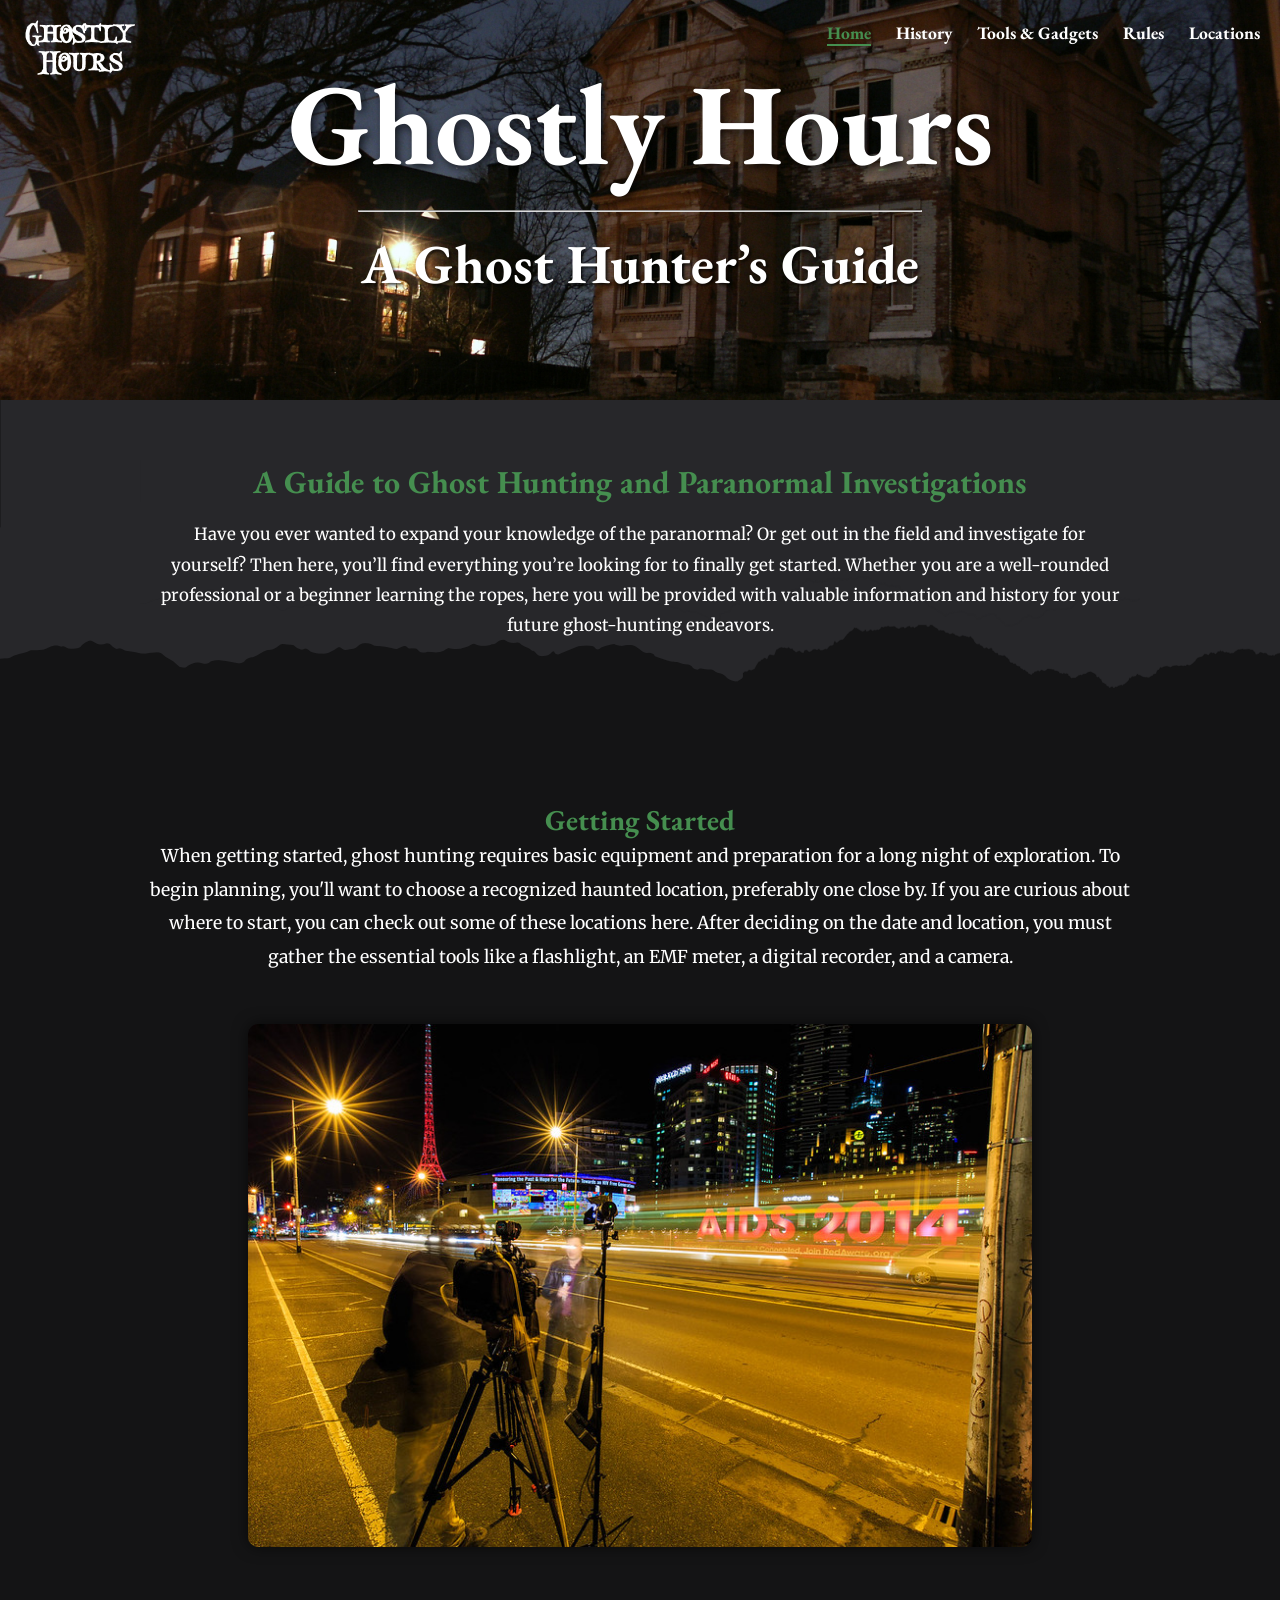
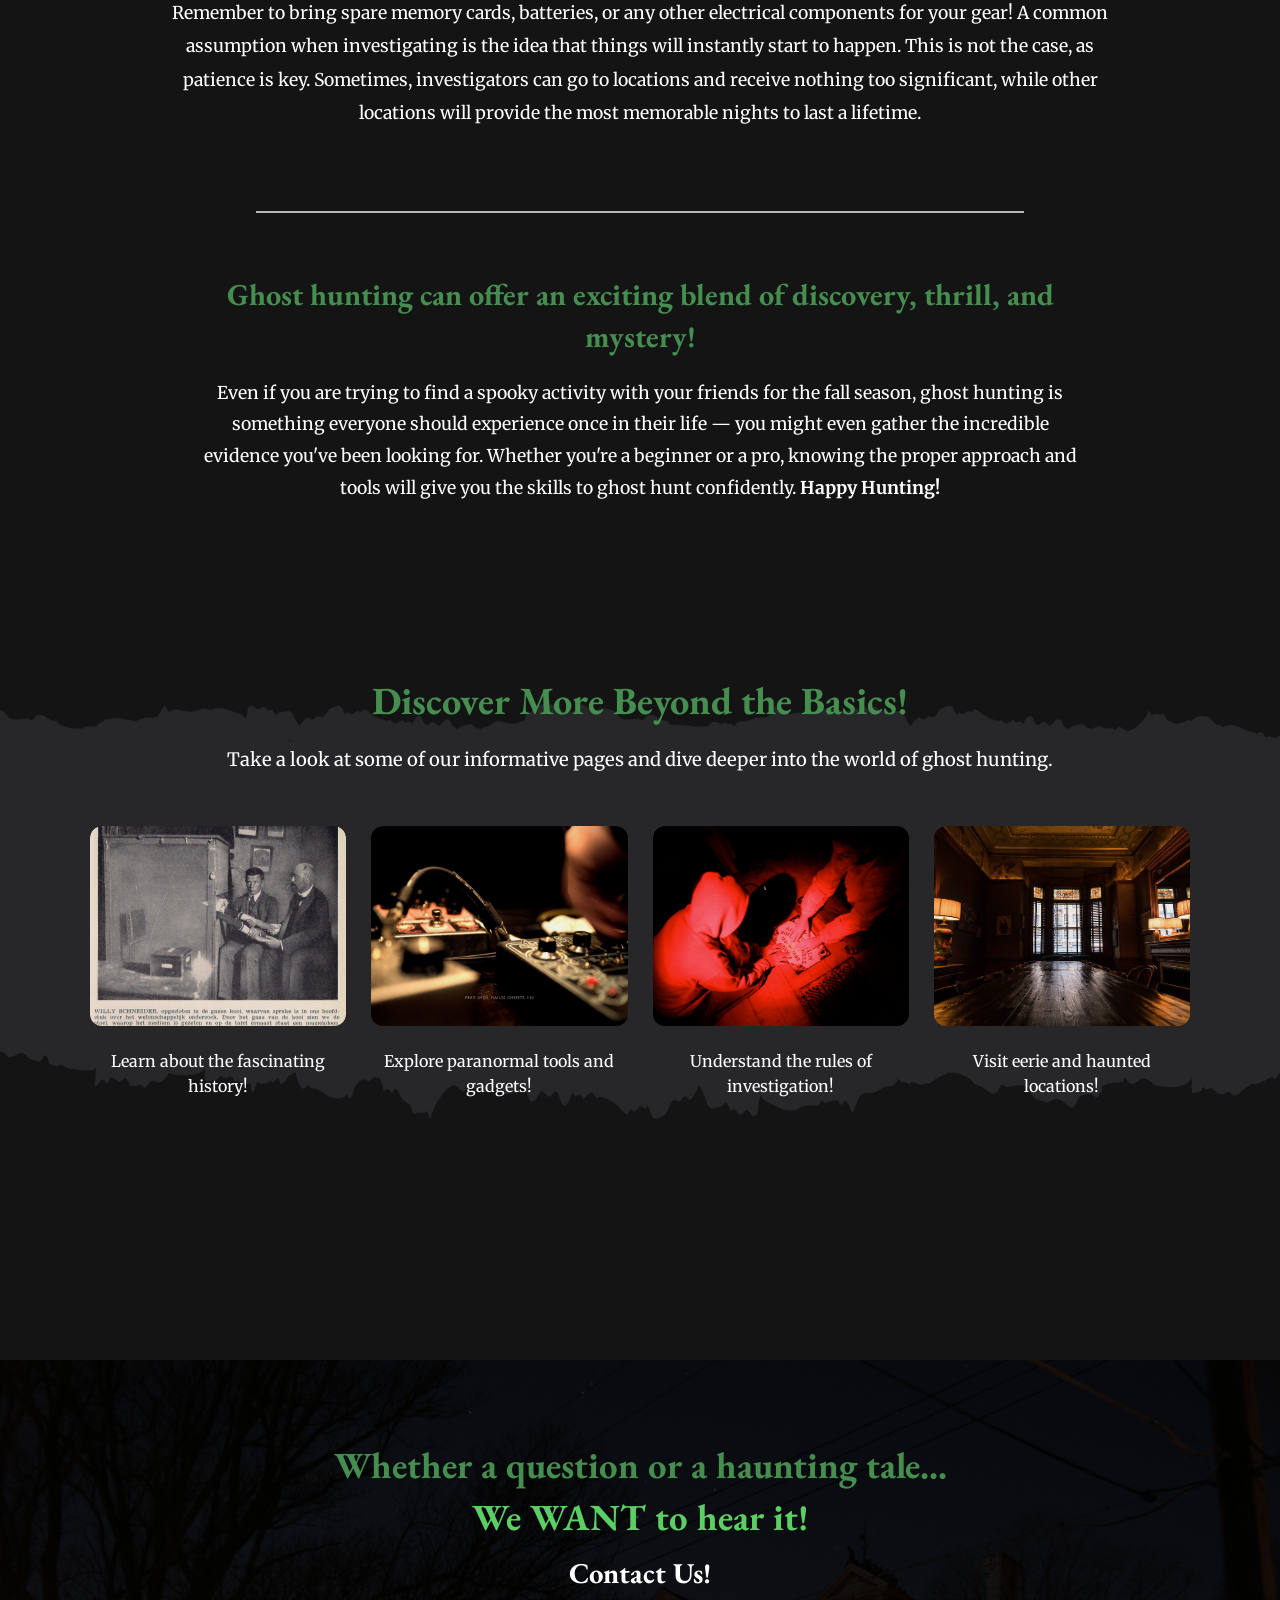
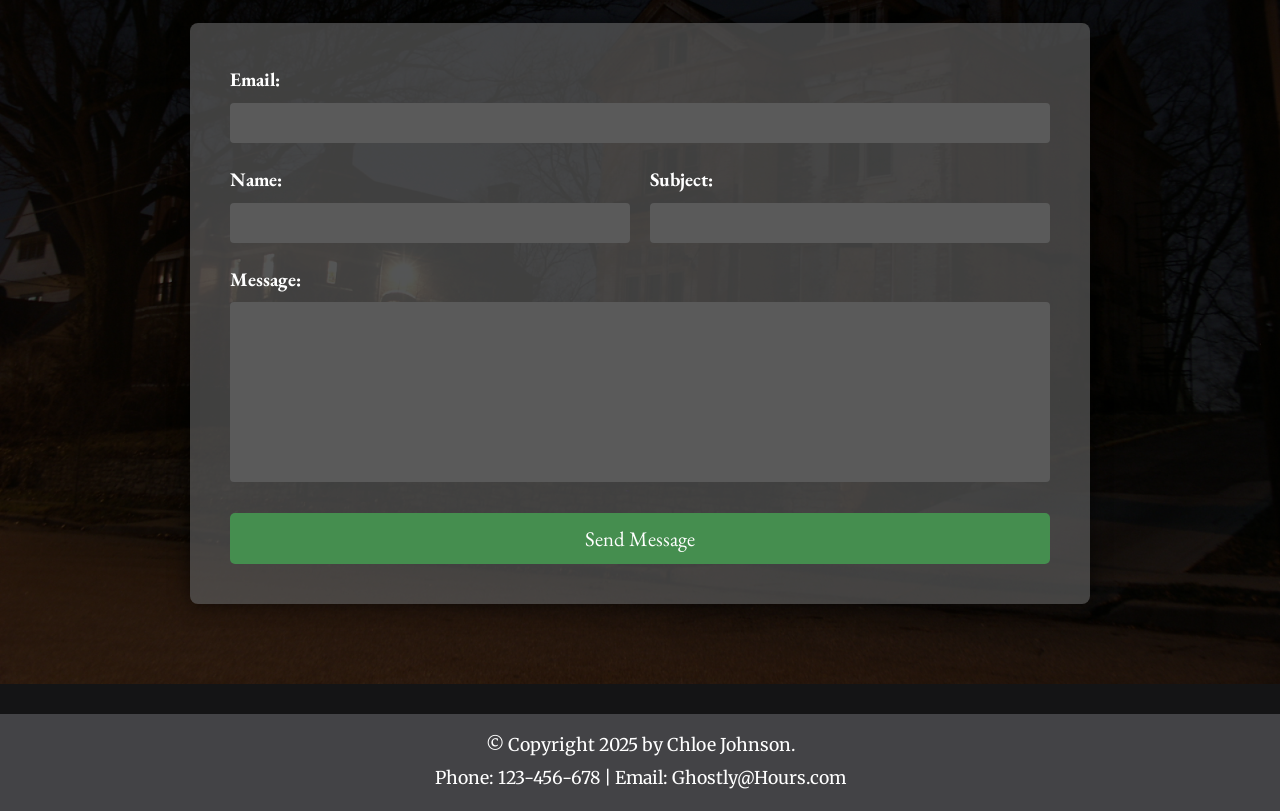
==== commit 7f178df1: "Update index.html" ====
--- a/index.html
+++ b/index.html
@@ -2,6 +2,30 @@
 <!DOCTYPE html>
 <html lang="en">
 <head>
+  <!DOCTYPE html>
+<html lang="en">
+<head>
+  <!-- Google tag (gtag.js) -->
+<script async src="https://www.googletagmanager.com/gtag/js?id=G-YD3JCG2HGC"></script>
+<script>
+  window.dataLayer = window.dataLayer || [];
+  function gtag(){dataLayer.push(arguments);}
+  gtag('js', new Date());
+
+  gtag('config', 'G-YD3JCG2HGC');
+</script>
+  <meta charset="UTF-8">
+  <meta name="viewport" content="width=device-width, initial-scale=1.0">
+  <meta name="description" content="Ghostly Hours is a guide for ghost hunting and paranormal investigations.">
+  <title>Ghostly Hours: A Ghost Hunter's Guide</title>
+
+  <!-- Google Fonts -->
+  <link rel="preconnect" href="https://fonts.googleapis.com">
+  <link rel="preconnect" href="https://fonts.gstatic.com" crossorigin>
+  <link href="https://fonts.googleapis.com/css2?family=EB+Garamond:wght@400;600;700&family=Merriweather:wght@300;400;700&display=swap" rel="stylesheet">
+
+  <link rel="stylesheet" href="styles.css">
+</head>
   <meta charset="UTF-8">
   <meta name="viewport" content="width=device-width, initial-scale=1.0">
   <meta name="description" content="Ghostly Hours is a guide for ghost hunting and paranormal investigations.">
--- a/styles.css
+++ b/styles.css
@@ -264,7 +264,7 @@
   position: relative;
   width: 100%;
   height: 380px;
-  background: url('Faded.PNG') no-repeat center center/cover;
+  background: url('Faded.png') no-repeat center center/cover;
   display: flex;
   justify-content: center;
   align-items: center;
@@ -698,11 +698,11 @@
   color: #ffffff;
 }
 
-/* === FIXED FADED BANNER / DIVIDER (APPLIES TO ALL PAGES) === */
+/* === FIXED FADED BANNER / DIVIDER (WORKS ON GITHUB) === */
 .faded-banner {
   position: relative;
   width: 100%;
-  height: 380px; /* adjust height as needed */
+  height: 380px; /* adjust height if needed */
   background: url('Faded.png') no-repeat center center/cover;
   display: flex;
   justify-content: center;
@@ -715,7 +715,7 @@
   content: "";
   position: absolute;
   inset: 0;
-  background-color: rgba(0,0,0,0.45); /* subtle dark overlay */
+  background-color: rgba(0, 0, 0, 0.45); /* dark overlay for readability */
   z-index: 1;
 }
 
@@ -725,6 +725,7 @@
   max-width: 1000px;
   padding: 0 20px;
   color: var(--text);
+  top: -40px; /* slightly moves text up for better placement */
 }
 
 .faded-banner .banner-text h2 {
@@ -744,7 +745,7 @@
 /* === TEMP FIX: remove anything causing black box === */
 .faded-banner, .faded-banner::before, .faded-banner .banner-text {
   background-color: transparent !important;
-  background-image: url('Faded.PNG') !important;
+  background-image: url('Faded.png') !important;
   background-repeat: no-repeat !important;
   background-size: cover !important;
   background-position: center !important;
@@ -1263,7 +1264,3 @@
     margin-top: 100px;       /* centers Ghostly Hours text vertically */
   }
 }
-
-
-
-
--- a/styles.css
+++ b/styles.css
@@ -264,7 +264,7 @@
   position: relative;
   width: 100%;
   height: 380px;
-  background: url('Faded.PNG') no-repeat center center/cover;
+  background: url('Faded.png') no-repeat center center/cover;
   display: flex;
   justify-content: center;
   align-items: center;
@@ -698,11 +698,11 @@
   color: #ffffff;
 }
 
-/* === FIXED FADED BANNER / DIVIDER (APPLIES TO ALL PAGES) === */
+/* === FIXED FADED BANNER / DIVIDER (WORKS ON GITHUB) === */
 .faded-banner {
   position: relative;
   width: 100%;
-  height: 380px; /* adjust height as needed */
+  height: 380px; /* adjust height if needed */
   background: url('Faded.png') no-repeat center center/cover;
   display: flex;
   justify-content: center;
@@ -715,7 +715,7 @@
   content: "";
   position: absolute;
   inset: 0;
-  background-color: rgba(0,0,0,0.45); /* subtle dark overlay */
+  background-color: rgba(0, 0, 0, 0.45); /* dark overlay for readability */
   z-index: 1;
 }
 
@@ -725,6 +725,7 @@
   max-width: 1000px;
   padding: 0 20px;
   color: var(--text);
+  top: -40px; /* slightly moves text up for better placement */
 }
 
 .faded-banner .banner-text h2 {
@@ -744,7 +745,7 @@
 /* === TEMP FIX: remove anything causing black box === */
 .faded-banner, .faded-banner::before, .faded-banner .banner-text {
   background-color: transparent !important;
-  background-image: url('Faded.PNG') !important;
+  background-image: url('Faded.png') !important;
   background-repeat: no-repeat !important;
   background-size: cover !important;
   background-position: center !important;
@@ -1263,7 +1264,3 @@
     margin-top: 100px;       /* centers Ghostly Hours text vertically */
   }
 }
-
-
-
-
